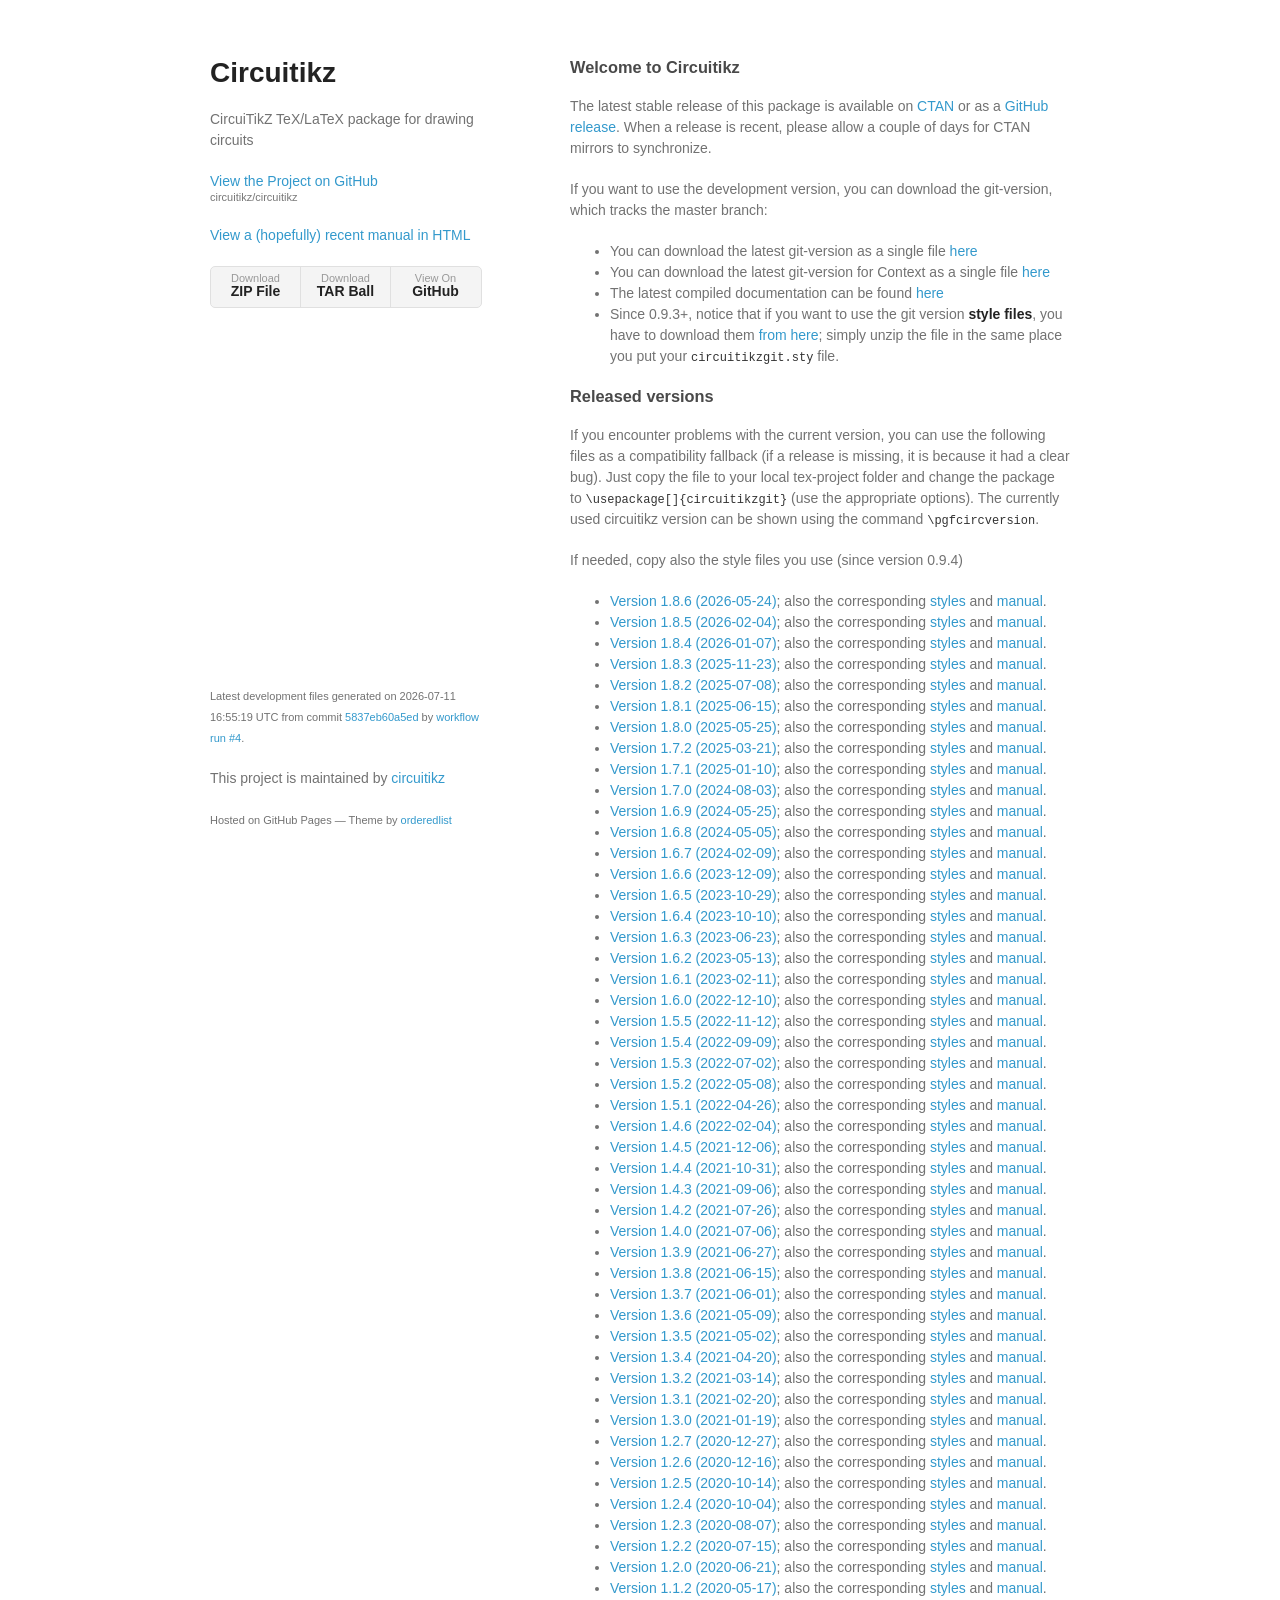
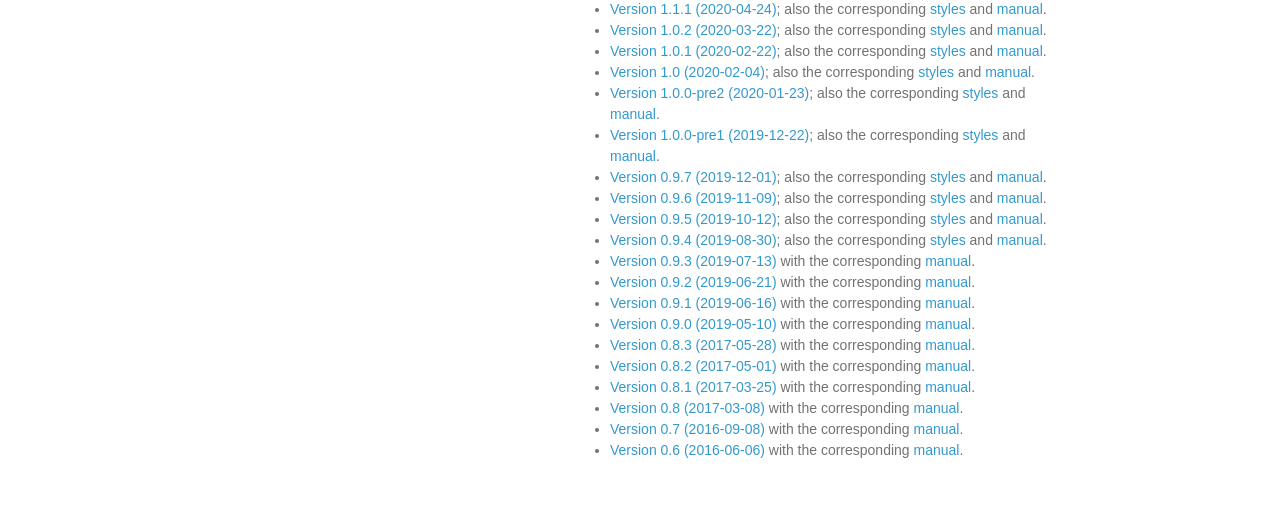
==== index.html @ 905ed759 "Deploy to GitHub Pages: 5837eb60a5ed947e1fc3604dd9315dc61026c036" ====
<!doctype html>
<html>
  <head>
    <meta charset="utf-8">
    <meta http-equiv="X-UA-Compatible" content="chrome=1">
    <title>Circuitikz by circuitikz</title>

    <link rel="stylesheet" href="stylesheets/styles.css">
    <link rel="stylesheet" href="stylesheets/github-light.css">
    <meta name="viewport" content="width=device-width">
    <!--[if lt IE 9]>
    <script src="//html5shiv.googlecode.com/svn/trunk/html5.js"></script>
    <![endif]-->
  </head>
  <body>
    <div class="wrapper">
      <header>
        <h1>Circuitikz</h1>
        <p>CircuiTikZ TeX/LaTeX package for drawing circuits </p>

        <p class="view"><a href="https://github.com/circuitikz/circuitikz">View the Project on GitHub <small>circuitikz/circuitikz</small></a></p>
        
        <p class="view"><a href="https://rmano.github.io/circuitikz/index.html">View a (hopefully) recent manual in HTML</a></p>

        <ul>
          <li><a href="https://github.com/circuitikz/circuitikz/zipball/master">Download <strong>ZIP File</strong></a></li>
          <li><a href="https://github.com/circuitikz/circuitikz/tarball/master">Download <strong>TAR Ball</strong></a></li>
          <li><a href="https://github.com/circuitikz/circuitikz">View On <strong>GitHub</strong></a></li>
        </ul>
      </header>
      <section>
        <h3>
<a id="welcome-to-circuitikz" class="anchor" href="#welcome-to-circuitikz" aria-hidden="true"><span aria-hidden="true" class="octicon octicon-link"></span></a>Welcome to Circuitikz</h3>
        <p>The latest stable release of this package is available on <a href="https://ctan.org/pkg/circuitikz?lang=en">CTAN</a>
        or as a <a href="https://github.com/circuitikz/circuitikz/releases">GitHub release</a>. When a release is recent, please
          allow a couple of days for CTAN mirrors to synchronize.</p>
        <p>If you want to use the development version, you can download the git-version, which tracks the master branch:</p>
<ul>
<li>You can download the latest git-version as a single file <a href="http://circuitikz.github.io/circuitikz/circuitikzgit.sty">here</a>
</li>
<li>You can download the latest git-version for Context as a single file <a href="http://circuitikz.github.io/circuitikz/t-circuitikzgit.tex">here</a>
</li>
<li>The latest compiled documentation can be found <a href="http://circuitikz.github.io/circuitikz/circuitikzmanualgit.pdf">here</a>
</li>
  <li> Since 0.9.3+, notice that if you want to use the git version <strong>style files</strong>, you have to download them
     <a href="http://circuitikz.github.io/circuitikz/ctikzstylesgit.zip">from here</a>; simply unzip the file in
    the same place you put  your <code>circuitikzgit.sty</code> file.
</li>
</ul>
        <h3>Released versions</h3>
        <p>If you encounter problems with the current version, you can use the following files as a compatibility fallback (if a release is missing, it is because it had a clear bug).
          Just copy the file to your local tex-project folder and change the package to <code>\usepackage[]{circuitikzgit}</code>
          (use the appropriate options).
          The currently used circuitikz version can be shown using the command <code>\pgfcircversion</code>.</p>
        <p>If needed, copy also the style files you use (since version 0.9.4)</p>
<ul>
<!-- CTIKZ_RELEASES_BEGIN -->
<li><a href="https://github.com/circuitikz/circuitikz/raw/92acef984a8607f31a7db0b6cf08e2146a78a086/circuitikzgit.sty">
  Version 1.8.6 (2026-05-24)</a>; also the corresponding
  <a href="https://github.com/circuitikz/circuitikz/blob/92acef984a8607f31a7db0b6cf08e2146a78a086/ctikzstylesgit.zip?raw=true">
  styles </a> and
  <a href="https://github.com/circuitikz/circuitikz/blob/92acef984a8607f31a7db0b6cf08e2146a78a086/circuitikzmanualgit.pdf?raw=true">
  manual</a>.
</li>  
<li><a href="https://github.com/circuitikz/circuitikz/raw/00812243599d8e62f49c8c57a3610d58dbb9685b/circuitikzgit.sty">
  Version 1.8.5 (2026-02-04)</a>; also the corresponding
  <a href="https://github.com/circuitikz/circuitikz/blob/00812243599d8e62f49c8c57a3610d58dbb9685b/ctikzstylesgit.zip?raw=true">
  styles </a> and
  <a href="https://github.com/circuitikz/circuitikz/blob/00812243599d8e62f49c8c57a3610d58dbb9685b/circuitikzmanualgit.pdf?raw=true">
  manual</a>.
</li>    
<li><a href="https://github.com/circuitikz/circuitikz/raw/e021adf7734342136f2defc927ebcfa4aad800af/circuitikzgit.sty">
  Version 1.8.4 (2026-01-07)</a>; also the corresponding
  <a href="https://github.com/circuitikz/circuitikz/blob/e021adf7734342136f2defc927ebcfa4aad800af/ctikzstylesgit.zip?raw=true">
  styles </a> and
  <a href="https://github.com/circuitikz/circuitikz/blob/e021adf7734342136f2defc927ebcfa4aad800af/circuitikzmanualgit.pdf?raw=true">
  manual</a>.
</li>  
<li><a href="https://github.com/circuitikz/circuitikz/raw/36500a3f6e452fbd1e283efa21a6e83024898c03/circuitikzgit.sty">
  Version 1.8.3 (2025-11-23)</a>; also the corresponding
  <a href="https://github.com/circuitikz/circuitikz/blob/36500a3f6e452fbd1e283efa21a6e83024898c03/ctikzstylesgit.zip?raw=true">
  styles </a> and
  <a href="https://github.com/circuitikz/circuitikz/blob/36500a3f6e452fbd1e283efa21a6e83024898c03/circuitikzmanualgit.pdf?raw=true">
  manual</a>.
</li>
<li><a href="https://github.com/circuitikz/circuitikz/raw/68b26e0a264b67437267b3c441884034f8ff6629/circuitikzgit.sty">
  Version 1.8.2 (2025-07-08)</a>; also the corresponding
  <a href="https://github.com/circuitikz/circuitikz/blob/68b26e0a264b67437267b3c441884034f8ff6629/ctikzstylesgit.zip?raw=true">
  styles </a> and
  <a href="https://github.com/circuitikz/circuitikz/blob/68b26e0a264b67437267b3c441884034f8ff6629/circuitikzmanualgit.pdf?raw=true">
  manual</a>.
</li>
<li><a href="https://github.com/circuitikz/circuitikz/raw/8f9c1e680b93f48bbee909b97e3d2f7338e3406b/circuitikzgit.sty">
  Version 1.8.1 (2025-06-15)</a>; also the corresponding
  <a href="https://github.com/circuitikz/circuitikz/blob/8f9c1e680b93f48bbee909b97e3d2f7338e3406b/ctikzstylesgit.zip?raw=true">
  styles </a> and
  <a href="https://github.com/circuitikz/circuitikz/blob/8f9c1e680b93f48bbee909b97e3d2f7338e3406b/circuitikzmanualgit.pdf?raw=true">
  manual</a>.
</li>
<li><a href="https://github.com/circuitikz/circuitikz/raw/5e15621c56cc07721b1ec4ffa81e2eaa728ebf07/circuitikzgit.sty">
  Version 1.8.0 (2025-05-25)</a>; also the corresponding
  <a href="https://github.com/circuitikz/circuitikz/blob/5e15621c56cc07721b1ec4ffa81e2eaa728ebf07/ctikzstylesgit.zip?raw=true">
  styles </a> and
  <a href="https://github.com/circuitikz/circuitikz/blob/5e15621c56cc07721b1ec4ffa81e2eaa728ebf07/circuitikzmanualgit.pdf?raw=true">
  manual</a>.
</li>
<li><a href="https://github.com/circuitikz/circuitikz/raw/95487db23622b6dc0bdb8d0ef27f8964473b88c7/circuitikzgit.sty">
  Version 1.7.2 (2025-03-21)</a>; also the corresponding
  <a href="https://github.com/circuitikz/circuitikz/blob/95487db23622b6dc0bdb8d0ef27f8964473b88c7/ctikzstylesgit.zip?raw=true">
  styles </a> and
  <a href="https://github.com/circuitikz/circuitikz/blob/95487db23622b6dc0bdb8d0ef27f8964473b88c7/circuitikzmanualgit.pdf?raw=true">
  manual</a>.
</li>
<li><a href="https://github.com/circuitikz/circuitikz/raw/09570da36b9c2e610fb6d2bb049a248d95c65b70/circuitikzgit.sty">
  Version 1.7.1 (2025-01-10)</a>; also the corresponding
  <a href="https://github.com/circuitikz/circuitikz/blob/09570da36b9c2e610fb6d2bb049a248d95c65b70/ctikzstylesgit.zip?raw=true">
  styles </a> and
  <a href="https://github.com/circuitikz/circuitikz/blob/09570da36b9c2e610fb6d2bb049a248d95c65b70/circuitikzmanualgit.pdf?raw=true">
  manual</a>.
</li>
<li><a href="https://github.com/circuitikz/circuitikz/raw/bf8f9fd2c56d7f7c6ba1298d0b07f0a74c2af7d7/circuitikzgit.sty">
  Version 1.7.0 (2024-08-03)</a>; also the corresponding
  <a href="https://github.com/circuitikz/circuitikz/blob/bf8f9fd2c56d7f7c6ba1298d0b07f0a74c2af7d7/ctikzstylesgit.zip?raw=true">
  styles </a> and
  <a href="https://github.com/circuitikz/circuitikz/blob/bf8f9fd2c56d7f7c6ba1298d0b07f0a74c2af7d7/circuitikzmanualgit.pdf?raw=true">
  manual</a>.
</li>
<li><a href="https://github.com/circuitikz/circuitikz/raw/2becf3597418f875b47392799d071fa1ed90da00/circuitikzgit.sty">
  Version 1.6.9 (2024-05-25)</a>; also the corresponding
  <a href="https://github.com/circuitikz/circuitikz/blob/2becf3597418f875b47392799d071fa1ed90da00/ctikzstylesgit.zip?raw=true">
  styles </a> and
  <a href="https://github.com/circuitikz/circuitikz/blob/2becf3597418f875b47392799d071fa1ed90da00/circuitikzmanualgit.pdf?raw=true">
  manual</a>.
</li>
<li><a href="https://github.com/circuitikz/circuitikz/raw/83bd260e577006931a50a61ba6e388c0ad941bdf/circuitikzgit.sty">
  Version 1.6.8 (2024-05-05)</a>; also the corresponding
  <a href="https://github.com/circuitikz/circuitikz/blob/83bd260e577006931a50a61ba6e388c0ad941bdf/ctikzstylesgit.zip?raw=true">
  styles </a> and
  <a href="https://github.com/circuitikz/circuitikz/blob/83bd260e577006931a50a61ba6e388c0ad941bdf/circuitikzmanualgit.pdf?raw=true">
  manual</a>.
</li>
<li><a href="https://github.com/circuitikz/circuitikz/raw/ebee38f423c7055098929a8b763a6cd8ff73a3ee/circuitikzgit.sty">
  Version 1.6.7 (2024-02-09)</a>; also the corresponding
  <a href="https://github.com/circuitikz/circuitikz/blob/ebee38f423c7055098929a8b763a6cd8ff73a3ee/ctikzstylesgit.zip?raw=true">
  styles </a> and
  <a href="https://github.com/circuitikz/circuitikz/blob/ebee38f423c7055098929a8b763a6cd8ff73a3ee/circuitikzmanualgit.pdf?raw=true">
  manual</a>.
</li>
<li><a href="https://github.com/circuitikz/circuitikz/raw/6b7b027b8bf6158f0b1270415fbefdb5374a6290/circuitikzgit.sty">
  Version 1.6.6 (2023-12-09)</a>; also the corresponding
  <a href="https://github.com/circuitikz/circuitikz/blob/6b7b027b8bf6158f0b1270415fbefdb5374a6290/ctikzstylesgit.zip?raw=true">
  styles </a> and
  <a href="https://github.com/circuitikz/circuitikz/blob/6b7b027b8bf6158f0b1270415fbefdb5374a6290/circuitikzmanualgit.pdf?raw=true">
  manual</a>.
</li>
<li><a href="https://github.com/circuitikz/circuitikz/raw/bc690b040ba3e1c0b630c900807df4e8d0709e89/circuitikzgit.sty">
  Version 1.6.5 (2023-10-29)</a>; also the corresponding
  <a href="https://github.com/circuitikz/circuitikz/blob/bc690b040ba3e1c0b630c900807df4e8d0709e89/ctikzstylesgit.zip?raw=true">
  styles </a> and
  <a href="https://github.com/circuitikz/circuitikz/blob/bc690b040ba3e1c0b630c900807df4e8d0709e89/circuitikzmanualgit.pdf?raw=true">
  manual</a>.
</li>
<li><a href="https://github.com/circuitikz/circuitikz/raw/9ffef8eed759f2ea4ec239c7f7783e8fc9f58cec/circuitikzgit.sty">
  Version 1.6.4 (2023-10-10)</a>; also the corresponding
  <a href="https://github.com/circuitikz/circuitikz/blob/9ffef8eed759f2ea4ec239c7f7783e8fc9f58cec/ctikzstylesgit.zip?raw=true">
  styles </a> and
  <a href="https://github.com/circuitikz/circuitikz/blob/9ffef8eed759f2ea4ec239c7f7783e8fc9f58cec/circuitikzmanualgit.pdf?raw=true">
  manual</a>.
</li>
<li><a href="https://github.com/circuitikz/circuitikz/raw/cd33d5601736a7e8dfe2805f6d0fd371183b8f1b/circuitikzgit.sty">
  Version 1.6.3 (2023-06-23)</a>; also the corresponding
  <a href="https://github.com/circuitikz/circuitikz/blob/cd33d5601736a7e8dfe2805f6d0fd371183b8f1b/ctikzstylesgit.zip?raw=true">
  styles </a> and
  <a href="https://github.com/circuitikz/circuitikz/blob/cd33d5601736a7e8dfe2805f6d0fd371183b8f1b/circuitikzmanualgit.pdf?raw=true">
  manual</a>.
</li>
<li><a href="https://github.com/circuitikz/circuitikz/raw/68b19411d59be5fe8a04848bdfeab4e8de0d6f33/circuitikzgit.sty">
  Version 1.6.2 (2023-05-13)</a>; also the corresponding
  <a href="https://github.com/circuitikz/circuitikz/blob/68b19411d59be5fe8a04848bdfeab4e8de0d6f33/ctikzstylesgit.zip?raw=true">
  styles </a> and
  <a href="https://github.com/circuitikz/circuitikz/blob/68b19411d59be5fe8a04848bdfeab4e8de0d6f33/circuitikzmanualgit.pdf?raw=true">
  manual</a>.
</li>
<li><a href="https://github.com/circuitikz/circuitikz/raw/92df9ffea0e5b6822f9e1d71e10b9c21d7c3b5e9/circuitikzgit.sty">
  Version 1.6.1 (2023-02-11)</a>; also the corresponding
  <a href="https://github.com/circuitikz/circuitikz/blob/92df9ffea0e5b6822f9e1d71e10b9c21d7c3b5e9/ctikzstylesgit.zip?raw=true">
  styles </a> and
  <a href="https://github.com/circuitikz/circuitikz/blob/92df9ffea0e5b6822f9e1d71e10b9c21d7c3b5e9/circuitikzmanualgit.pdf?raw=true">
  manual</a>.
</li>
<li><a href="https://github.com/circuitikz/circuitikz/raw/c5b41e0926c1151a3a2c4af57675167080f5df6c/circuitikzgit.sty">
  Version 1.6.0 (2022-12-10)</a>; also the corresponding
  <a href="https://github.com/circuitikz/circuitikz/blob/c5b41e0926c1151a3a2c4af57675167080f5df6c/ctikzstylesgit.zip?raw=true">
  styles </a> and
  <a href="https://github.com/circuitikz/circuitikz/blob/c5b41e0926c1151a3a2c4af57675167080f5df6c/circuitikzmanualgit.pdf?raw=true">
  manual</a>.
</li>
<li><a href="https://github.com/circuitikz/circuitikz/raw/ffb324bf1e0d77007c2c54f2a1476f2068a0848e/circuitikzgit.sty">
  Version 1.5.5 (2022-11-12)</a>; also the corresponding
  <a href="https://github.com/circuitikz/circuitikz/blob/ffb324bf1e0d77007c2c54f2a1476f2068a0848e/ctikzstylesgit.zip?raw=true">
  styles </a> and
  <a href="https://github.com/circuitikz/circuitikz/blob/ffb324bf1e0d77007c2c54f2a1476f2068a0848e/circuitikzmanualgit.pdf?raw=true">
  manual</a>.
</li>
<li><a href="https://github.com/circuitikz/circuitikz/raw/9e22e658a0bf05a94736c283b4a9209a9d3ca484/circuitikzgit.sty">
  Version 1.5.4 (2022-09-09)</a>; also the corresponding
  <a href="https://github.com/circuitikz/circuitikz/blob/9e22e658a0bf05a94736c283b4a9209a9d3ca484/ctikzstylesgit.zip?raw=true">
  styles </a> and
  <a href="https://github.com/circuitikz/circuitikz/blob/9e22e658a0bf05a94736c283b4a9209a9d3ca484/circuitikzmanualgit.pdf?raw=true">
  manual</a>.
</li>
<li><a href="https://github.com/circuitikz/circuitikz/raw/f2cb0cbc13016c5e01a9dd4c0fc9aad2517c3859/circuitikzgit.sty">
  Version 1.5.3 (2022-07-02)</a>; also the corresponding
  <a href="https://github.com/circuitikz/circuitikz/blob/f2cb0cbc13016c5e01a9dd4c0fc9aad2517c3859/ctikzstylesgit.zip?raw=true">
  styles </a> and
  <a href="https://github.com/circuitikz/circuitikz/blob/f2cb0cbc13016c5e01a9dd4c0fc9aad2517c3859/circuitikzmanualgit.pdf?raw=true">
  manual</a>.
</li>
<li><a href="https://github.com/circuitikz/circuitikz/raw/141df81adf04a48be8a5e940b56d36a346631f72/circuitikzgit.sty">
  Version 1.5.2 (2022-05-08)</a>; also the corresponding
  <a href="https://github.com/circuitikz/circuitikz/blob/141df81adf04a48be8a5e940b56d36a346631f72/ctikzstylesgit.zip?raw=true">
  styles </a> and
  <a href="https://github.com/circuitikz/circuitikz/blob/141df81adf04a48be8a5e940b56d36a346631f72/circuitikzmanualgit.pdf?raw=true">
  manual</a>.
</li>
<li><a href="https://github.com/circuitikz/circuitikz/raw/385a1cb1bb562e7916e528314c9e742f43d8a429/circuitikzgit.sty">
  Version 1.5.1 (2022-04-26)</a>; also the corresponding
  <a href="https://github.com/circuitikz/circuitikz/blob/385a1cb1bb562e7916e528314c9e742f43d8a429/ctikzstylesgit.zip?raw=true">
  styles </a> and
  <a href="https://github.com/circuitikz/circuitikz/blob/385a1cb1bb562e7916e528314c9e742f43d8a429/circuitikzmanualgit.pdf?raw=true">
  manual</a>.
</li>
<li><a href="https://github.com/circuitikz/circuitikz/raw/94689245cd7d061a324bc16a7c8c3c26ce738b7e/circuitikzgit.sty">
  Version 1.4.6 (2022-02-04)</a>; also the corresponding
  <a href="https://github.com/circuitikz/circuitikz/blob/94689245cd7d061a324bc16a7c8c3c26ce738b7e/ctikzstylesgit.zip?raw=true">
  styles </a> and
  <a href="https://github.com/circuitikz/circuitikz/blob/94689245cd7d061a324bc16a7c8c3c26ce738b7e/circuitikzmanualgit.pdf?raw=true">
  manual</a>.
</li>
<li><a href="https://github.com/circuitikz/circuitikz/raw/99fe64828f6e92a058381ec8a5340ccb5f0125f7/circuitikzgit.sty">
  Version 1.4.5 (2021-12-06)</a>; also the corresponding
  <a href="https://github.com/circuitikz/circuitikz/blob/99fe64828f6e92a058381ec8a5340ccb5f0125f7/ctikzstylesgit.zip?raw=true">
  styles </a> and
  <a href="https://github.com/circuitikz/circuitikz/blob/99fe64828f6e92a058381ec8a5340ccb5f0125f7/circuitikzmanualgit.pdf?raw=true">
  manual</a>.
</li>
<li><a href="https://github.com/circuitikz/circuitikz/raw/cd1b3db737f6dc5d95f7ae3aea92198d4571ef87/circuitikzgit.sty">
  Version 1.4.4 (2021-10-31)</a>; also the corresponding
  <a href="https://github.com/circuitikz/circuitikz/blob/cd1b3db737f6dc5d95f7ae3aea92198d4571ef87/ctikzstylesgit.zip?raw=true">
  styles </a> and
  <a href="https://github.com/circuitikz/circuitikz/blob/cd1b3db737f6dc5d95f7ae3aea92198d4571ef87/circuitikzmanualgit.pdf?raw=true">
  manual</a>.
</li>
<li><a href="https://github.com/circuitikz/circuitikz/raw/e01cc410a1db6e4cf5c64f8afcdb16b0ed47a73a/circuitikzgit.sty">
  Version 1.4.3 (2021-09-06)</a>; also the corresponding
  <a href="https://github.com/circuitikz/circuitikz/blob/e01cc410a1db6e4cf5c64f8afcdb16b0ed47a73a/ctikzstylesgit.zip?raw=true">
  styles </a> and
  <a href="https://github.com/circuitikz/circuitikz/blob/e01cc410a1db6e4cf5c64f8afcdb16b0ed47a73a/circuitikzmanualgit.pdf?raw=true">
  manual</a>.
</li>
<li><a href="https://github.com/circuitikz/circuitikz/raw/6a8c22cdd37e4dc6287ee20b18954aca57c59429/circuitikzgit.sty">
  Version 1.4.2 (2021-07-26)</a>; also the corresponding
  <a href="https://github.com/circuitikz/circuitikz/blob/6a8c22cdd37e4dc6287ee20b18954aca57c59429/ctikzstylesgit.zip?raw=true">
  styles </a> and
  <a href="https://github.com/circuitikz/circuitikz/blob/6a8c22cdd37e4dc6287ee20b18954aca57c59429/circuitikzmanualgit.pdf?raw=true">
  manual</a>.
</li>
<li><a href="https://github.com/circuitikz/circuitikz/raw/c41840d8728eb2ce74b260c608a917d520dab0e0/circuitikzgit.sty">
  Version 1.4.0 (2021-07-06)</a>; also the corresponding
  <a href="https://github.com/circuitikz/circuitikz/blob/c41840d8728eb2ce74b260c608a917d520dab0e0/ctikzstylesgit.zip?raw=true">
  styles </a> and
  <a href="https://github.com/circuitikz/circuitikz/blob/c41840d8728eb2ce74b260c608a917d520dab0e0/circuitikzmanualgit.pdf?raw=true">
  manual</a>.
</li>
<li><a href="https://github.com/circuitikz/circuitikz/raw/70d5791024ef9fa782b2a102b485baad8fe4c050/circuitikzgit.sty">
  Version 1.3.9 (2021-06-27)</a>; also the corresponding
  <a href="https://github.com/circuitikz/circuitikz/blob/70d5791024ef9fa782b2a102b485baad8fe4c050/ctikzstylesgit.zip?raw=true">
  styles </a> and
  <a href="https://github.com/circuitikz/circuitikz/blob/70d5791024ef9fa782b2a102b485baad8fe4c050/circuitikzmanualgit.pdf?raw=true">
  manual</a>.
</li>
<li><a href="https://github.com/circuitikz/circuitikz/raw/b888f773523e90115fd56204130cfdf8951d9be7/circuitikzgit.sty">
  Version 1.3.8 (2021-06-15)</a>; also the corresponding
  <a href="https://github.com/circuitikz/circuitikz/blob/b888f773523e90115fd56204130cfdf8951d9be7/ctikzstylesgit.zip?raw=true">
  styles </a> and
  <a href="https://github.com/circuitikz/circuitikz/blob/b888f773523e90115fd56204130cfdf8951d9be7/circuitikzmanualgit.pdf?raw=true">
  manual</a>.
</li>
<li><a href="https://github.com/circuitikz/circuitikz/raw/866aa25b5bcb12c2a06948457c4fd2e9cf1b9537/circuitikzgit.sty">
  Version 1.3.7 (2021-06-01)</a>; also the corresponding
  <a href="https://github.com/circuitikz/circuitikz/blob/866aa25b5bcb12c2a06948457c4fd2e9cf1b9537/ctikzstylesgit.zip?raw=true">
  styles </a> and
  <a href="https://github.com/circuitikz/circuitikz/blob/866aa25b5bcb12c2a06948457c4fd2e9cf1b9537/circuitikzmanualgit.pdf?raw=true">
  manual</a>.
</li>
<li><a href="https://github.com/circuitikz/circuitikz/raw/2f433bc4168c8bc4844928aaa6376b9910b72f22/circuitikzgit.sty">
  Version 1.3.6 (2021-05-09)</a>; also the corresponding
  <a href="https://github.com/circuitikz/circuitikz/blob/2f433bc4168c8bc4844928aaa6376b9910b72f22/ctikzstylesgit.zip?raw=true">
  styles </a> and
  <a href="https://github.com/circuitikz/circuitikz/blob/2f433bc4168c8bc4844928aaa6376b9910b72f22/circuitikzmanualgit.pdf?raw=true">
  manual</a>.
</li>
<li><a href="https://github.com/circuitikz/circuitikz/raw/e4defa85c256c792d3f77c26f11143aeefc93d57/circuitikzgit.sty">
  Version 1.3.5 (2021-05-02)</a>; also the corresponding
  <a href="https://github.com/circuitikz/circuitikz/blob/e4defa85c256c792d3f77c26f11143aeefc93d57/ctikzstylesgit.zip?raw=true">
  styles </a> and
  <a href="https://github.com/circuitikz/circuitikz/blob/e4defa85c256c792d3f77c26f11143aeefc93d57/circuitikzmanualgit.pdf?raw=true">
  manual</a>.
</li>
<li><a href="https://github.com/circuitikz/circuitikz/raw/26aead661131adca6c65fa80ac37b1bd6b60e893/circuitikzgit.sty">
  Version 1.3.4 (2021-04-20)</a>; also the corresponding
  <a href="https://github.com/circuitikz/circuitikz/blob/26aead661131adca6c65fa80ac37b1bd6b60e893/ctikzstylesgit.zip?raw=true">
  styles </a> and
  <a href="https://github.com/circuitikz/circuitikz/blob/26aead661131adca6c65fa80ac37b1bd6b60e893/circuitikzmanualgit.pdf?raw=true">
  manual</a>.
</li>
<li><a href="https://github.com/circuitikz/circuitikz/raw/2410ef998a5386e469eeda5a2c954d7b7a789064/circuitikzgit.sty">
  Version 1.3.2 (2021-03-14)</a>; also the corresponding
  <a href="https://github.com/circuitikz/circuitikz/blob/2410ef998a5386e469eeda5a2c954d7b7a789064/ctikzstylesgit.zip?raw=true">
  styles </a> and
  <a href="https://github.com/circuitikz/circuitikz/blob/2410ef998a5386e469eeda5a2c954d7b7a789064/circuitikzmanualgit.pdf?raw=true">
  manual</a>.
</li>
<li><a href="https://github.com/circuitikz/circuitikz/raw/7c0098ac8e0359cad459548a01acb999d8757f57/circuitikzgit.sty">
  Version 1.3.1 (2021-02-20)</a>; also the corresponding
  <a href="https://github.com/circuitikz/circuitikz/blob/7c0098ac8e0359cad459548a01acb999d8757f57/ctikzstylesgit.zip?raw=true">
  styles </a> and
  <a href="https://github.com/circuitikz/circuitikz/blob/7c0098ac8e0359cad459548a01acb999d8757f57/circuitikzmanualgit.pdf?raw=true">
  manual</a>.
</li>
<li><a href="https://github.com/circuitikz/circuitikz/raw/f3d2e7f77a5ff5f36eee679f146c8c064be7daca/circuitikzgit.sty">
  Version 1.3.0 (2021-01-19)</a>; also the corresponding
  <a href="https://github.com/circuitikz/circuitikz/blob/f3d2e7f77a5ff5f36eee679f146c8c064be7daca/ctikzstylesgit.zip?raw=true">
  styles </a> and
  <a href="https://github.com/circuitikz/circuitikz/blob/f3d2e7f77a5ff5f36eee679f146c8c064be7daca/circuitikzmanualgit.pdf?raw=true">
  manual</a>.
</li>
<li><a href="https://github.com/circuitikz/circuitikz/raw/20b6d23bd4de0865ae4af25e4b5ce9437627b9bd/circuitikzgit.sty">
  Version 1.2.7 (2020-12-27)</a>; also the corresponding
  <a href="https://github.com/circuitikz/circuitikz/blob/20b6d23bd4de0865ae4af25e4b5ce9437627b9bd/ctikzstylesgit.zip?raw=true">
  styles </a> and
  <a href="https://github.com/circuitikz/circuitikz/blob/20b6d23bd4de0865ae4af25e4b5ce9437627b9bd/circuitikzmanualgit.pdf?raw=true">
  manual</a>.
</li>
<li><a href="https://github.com/circuitikz/circuitikz/raw/4f7446a1f55be9cfd2d83e25aa038f853461bc30/circuitikzgit.sty">
  Version 1.2.6 (2020-12-16)</a>; also the corresponding
  <a href="https://github.com/circuitikz/circuitikz/blob/4f7446a1f55be9cfd2d83e25aa038f853461bc30/ctikzstylesgit.zip?raw=true">
  styles </a> and
  <a href="https://github.com/circuitikz/circuitikz/blob/4f7446a1f55be9cfd2d83e25aa038f853461bc30/circuitikzmanualgit.pdf?raw=true">
  manual</a>.
</li>
<li><a href="https://github.com/circuitikz/circuitikz/raw/5f6beabe3606087fe4734180cb6694462940ba72/circuitikzgit.sty">
  Version 1.2.5 (2020-10-14)</a>; also the corresponding
  <a href="https://github.com/circuitikz/circuitikz/blob/5f6beabe3606087fe4734180cb6694462940ba72/ctikzstylesgit.zip?raw=true">
  styles </a> and
  <a href="https://github.com/circuitikz/circuitikz/blob/5f6beabe3606087fe4734180cb6694462940ba72/circuitikzmanualgit.pdf?raw=true">
  manual</a>.
</li>
<li><a href="https://github.com/circuitikz/circuitikz/raw/9398e3e9fd02cde700108a1e068e8ef30f625080/circuitikzgit.sty">
  Version 1.2.4 (2020-10-04)</a>; also the corresponding
  <a href="https://github.com/circuitikz/circuitikz/blob/9398e3e9fd02cde700108a1e068e8ef30f625080/ctikzstylesgit.zip?raw=true">
  styles </a> and
  <a href="https://github.com/circuitikz/circuitikz/blob/9398e3e9fd02cde700108a1e068e8ef30f625080/circuitikzmanualgit.pdf?raw=true">
  manual</a>.
</li>
<li><a href="https://github.com/circuitikz/circuitikz/raw/eb0c20aa008aee1bb4cbec660fa60f974667a1c6/circuitikzgit.sty">
  Version 1.2.3 (2020-08-07)</a>; also the corresponding
  <a href="https://github.com/circuitikz/circuitikz/blob/eb0c20aa008aee1bb4cbec660fa60f974667a1c6/ctikzstylesgit.zip?raw=true">
  styles </a> and
  <a href="https://github.com/circuitikz/circuitikz/blob/eb0c20aa008aee1bb4cbec660fa60f974667a1c6/circuitikzmanualgit.pdf?raw=true">
  manual</a>.
</li>
<li><a href="https://github.com/circuitikz/circuitikz/raw/b52eabfc6c25de7fad9d8c5508a2ad0d77526595/circuitikzgit.sty">
  Version 1.2.2 (2020-07-15)</a>; also the corresponding
  <a href="https://github.com/circuitikz/circuitikz/blob/b52eabfc6c25de7fad9d8c5508a2ad0d77526595/ctikzstylesgit.zip?raw=true">
  styles </a> and
  <a href="https://github.com/circuitikz/circuitikz/blob/b52eabfc6c25de7fad9d8c5508a2ad0d77526595/circuitikzmanualgit.pdf?raw=true">
  manual</a>.
</li>
<li><a href="https://github.com/circuitikz/circuitikz/raw/19b559f04ceb616b56a1483053a3da92988855d5/circuitikzgit.sty">
  Version 1.2.0 (2020-06-21)</a>; also the corresponding
  <a href="https://github.com/circuitikz/circuitikz/blob/19b559f04ceb616b56a1483053a3da92988855d5/ctikzstylesgit.zip?raw=true">
  styles </a> and
  <a href="https://github.com/circuitikz/circuitikz/blob/19b559f04ceb616b56a1483053a3da92988855d5/circuitikzmanualgit.pdf?raw=true">
  manual</a>.
</li>
<li><a href="https://github.com/circuitikz/circuitikz/raw/dd9ce4cfb6745eee97f151895b49aff64e65d05d/circuitikzgit.sty">
  Version 1.1.2 (2020-05-17)</a>; also the corresponding
  <a href="https://github.com/circuitikz/circuitikz/blob/dd9ce4cfb6745eee97f151895b49aff64e65d05d/ctikzstylesgit.zip?raw=true">
  styles </a> and
  <a href="https://github.com/circuitikz/circuitikz/blob/dd9ce4cfb6745eee97f151895b49aff64e65d05d/circuitikzmanualgit.pdf?raw=true">
  manual</a>.
</li>
<li><a href="https://github.com/circuitikz/circuitikz/raw/6ab75294e4697fa7cef08cb8c3286c39a19291f6/circuitikzgit.sty">
  Version 1.1.1 (2020-04-24)</a>; also the corresponding
  <a href="https://github.com/circuitikz/circuitikz/blob/6ab75294e4697fa7cef08cb8c3286c39a19291f6/ctikzstylesgit.zip?raw=true">
  styles </a> and
  <a href="https://github.com/circuitikz/circuitikz/blob/6ab75294e4697fa7cef08cb8c3286c39a19291f6/circuitikzmanualgit.pdf?raw=true">
  manual</a>.
</li>
<li><a href="https://github.com/circuitikz/circuitikz/raw/aa60bcd0b769137d0c25ff78e519e4077a4a23ea/circuitikzgit.sty">
  Version 1.0.2 (2020-03-22)</a>; also the corresponding
  <a href="https://github.com/circuitikz/circuitikz/blob/aa60bcd0b769137d0c25ff78e519e4077a4a23ea/ctikzstylesgit.zip?raw=true">
  styles </a> and
  <a href="https://github.com/circuitikz/circuitikz/blob/aa60bcd0b769137d0c25ff78e519e4077a4a23ea/circuitikzmanualgit.pdf?raw=true">
  manual</a>.
</li>
<li><a href="https://github.com/circuitikz/circuitikz/raw/4597696a05a0c5f1d36ab87de9d553f2427f559c/circuitikzgit.sty">
  Version 1.0.1 (2020-02-22)</a>; also the corresponding
  <a href="https://github.com/circuitikz/circuitikz/blob/4597696a05a0c5f1d36ab87de9d553f2427f559c/ctikzstylesgit.zip?raw=true">
  styles </a> and
  <a href="https://github.com/circuitikz/circuitikz/blob/4597696a05a0c5f1d36ab87de9d553f2427f559c/circuitikzmanualgit.pdf?raw=true">
  manual</a>.
</li>
<li><a href="https://github.com/circuitikz/circuitikz/raw/e0f2425e24b0999f37c0d574ce48b4c6f1b8cc2f/circuitikzgit.sty">
  Version 1.0 (2020-02-04)</a>; also the corresponding
  <a href="https://github.com/circuitikz/circuitikz/blob/e0f2425e24b0999f37c0d574ce48b4c6f1b8cc2f/ctikzstylesgit.zip?raw=true">
  styles </a> and
  <a href="https://github.com/circuitikz/circuitikz/blob/e0f2425e24b0999f37c0d574ce48b4c6f1b8cc2f/circuitikzmanualgit.pdf?raw=true">
  manual</a>.
</li>
<li><a href="https://github.com/circuitikz/circuitikz/raw/96296278d500e51911457f4f96b7d05ee428ec6d/circuitikzgit.sty">
  Version 1.0.0-pre2 (2020-01-23)</a>; also the corresponding
  <a href="https://github.com/circuitikz/circuitikz/blob/96296278d500e51911457f4f96b7d05ee428ec6d/ctikzstylesgit.zip?raw=true">
  styles </a> and
  <a href="https://github.com/circuitikz/circuitikz/blob/96296278d500e51911457f4f96b7d05ee428ec6d/circuitikzmanualgit.pdf?raw=true">
  manual</a>.
</li>
<li><a href="https://github.com/circuitikz/circuitikz/raw/2dfa01747fc0b4eb39ad1cfd94eebe02598bbbf1/circuitikzgit.sty">
  Version 1.0.0-pre1 (2019-12-22)</a>; also the corresponding
  <a href="https://github.com/circuitikz/circuitikz/blob/2dfa01747fc0b4eb39ad1cfd94eebe02598bbbf1/ctikzstylesgit.zip?raw=true">
  styles </a> and
  <a href="https://github.com/circuitikz/circuitikz/blob/2dfa01747fc0b4eb39ad1cfd94eebe02598bbbf1/circuitikzmanualgit.pdf?raw=true">
  manual</a>.
</li>
<li><a href="https://raw.githubusercontent.com/circuitikz/circuitikz/70a0844eab7000e0629a020667b7f3fab9938192/circuitikzgit.sty">
  Version 0.9.7 (2019-12-01)</a>; also the corresponding
  <a href="https://github.com/circuitikz/circuitikz/blob/70a0844eab7000e0629a020667b7f3fab9938192/ctikzstylesgit.zip?raw=true">
  styles </a> and
  <a href="https://github.com/circuitikz/circuitikz/blob/70a0844eab7000e0629a020667b7f3fab9938192/circuitikzmanualgit.pdf?raw=true">
  manual</a>.
</li>
<li><a href="https://github.com/circuitikz/circuitikz/raw/f2aebd6735d2e442d1fba10497379af8df133864/circuitikzgit.sty">
  Version 0.9.6 (2019-11-09)</a>; also the corresponding
  <a href="https://github.com/circuitikz/circuitikz/blob/f2aebd6735d2e442d1fba10497379af8df133864/ctikzstylesgit.zip?raw=true">
  styles </a> and
  <a href="https://github.com/circuitikz/circuitikz/blob/f2aebd6735d2e442d1fba10497379af8df133864/circuitikzmanualgit.pdf?raw=true">
  manual</a>.
 </li>
<li><a href="https://github.com/circuitikz/circuitikz/raw/32b741013458a5abd6a31eadb8a78372997c726a/circuitikzgit.sty">
  Version 0.9.5 (2019-10-12)</a>; also the corresponding
  <a href="https://github.com/circuitikz/circuitikz/blob/32b741013458a5abd6a31eadb8a78372997c726a/ctikzstylesgit.zip?raw=true">
  styles </a> and
  <a href="https://github.com/circuitikz/circuitikz/blob/32b741013458a5abd6a31eadb8a78372997c726a/circuitikzmanualgit.pdf?raw=true">
  manual</a>.
 </li>
<li><a href="https://github.com/circuitikz/circuitikz/raw/a37152611c51083992d37977261e4461015fb2a2/circuitikzgit.sty">
  Version 0.9.4 (2019-08-30)</a>; also the corresponding
  <a href="https://github.com/circuitikz/circuitikz/blob/a37152611c51083992d37977261e4461015fb2a2/ctikzstylesgit.zip?raw=true">
  styles </a> and
  <a href="https://github.com/circuitikz/circuitikz/blob/a37152611c51083992d37977261e4461015fb2a2/circuitikzmanualgit.pdf?raw=true">
  manual</a>.
  </li>
<li><a href="https://github.com/circuitikz/circuitikz/raw/51f203ecd61ed0c506d33c1d99d7235e1d52c011/circuitikzgit.sty">
  Version 0.9.3 (2019-07-13)</a>
  with the corresponding
  <a href="https://github.com/circuitikz/circuitikz/blob//circuitikzmanualgit.pdf?raw=true">
  manual</a>.
</li>
<li><a href="https://github.com/circuitikz/circuitikz/raw/a9324466f44fc806b5ff14f1ff2956e92f65c13b/circuitikzgit.sty">
  Version 0.9.2 (2019-06-21)</a>
  with the corresponding
  <a href="https://github.com/circuitikz/circuitikz/blob/a9324466f44fc806b5ff14f1ff2956e92f65c13b/circuitikzmanualgit.pdf?raw=true">
  manual</a>.
</li>
<li><a href="https://github.com/circuitikz/circuitikz/raw/acdd19517014f0e64a2aa684f46f21e8cdcdf076/circuitikzgit.sty">
  Version 0.9.1 (2019-06-16)</a>
  with the corresponding
  <a href="https://github.com/circuitikz/circuitikz/blob/acdd19517014f0e64a2aa684f46f21e8cdcdf076/circuitikzmanualgit.pdf?raw=true">
  manual</a>.
</li>
<li><a href="https://github.com/circuitikz/circuitikz/raw/3a43b049963cd0ced9d295dc5f9793cefe934869/circuitikzgit.sty">
  Version 0.9.0 (2019-05-10)</a>
  with the corresponding
  <a href="https://github.com/circuitikz/circuitikz/blob/3a43b049963cd0ced9d295dc5f9793cefe934869/circuitikzmanualgit.pdf?raw=true">
  manual</a>.
</li>
<li><a href="https://github.com/circuitikz/circuitikz/raw/f5bc1de1b4f6a7e09c8689ecd41bbabe79ca03b6/circuitikzgit.sty">
  Version 0.8.3 (2017-05-28)</a>
  with the corresponding
  <a href="https://github.com/circuitikz/circuitikz/blob/f5bc1de1b4f6a7e09c8689ecd41bbabe79ca03b6/circuitikzmanualgit.pdf?raw=true">
  manual</a>.
</li>
<li><a href="https://github.com/circuitikz/circuitikz/raw/a55f0a686be8385a29ef135a3a62c42290dfaba8/circuitikzgit.sty">
  Version 0.8.2 (2017-05-01)</a>
  with the corresponding
  <a href="https://github.com/circuitikz/circuitikz/blob/a55f0a686be8385a29ef135a3a62c42290dfaba8/circuitikzmanualgit.pdf?raw=true">
  manual</a>.
</li>
<li><a href="https://github.com/circuitikz/circuitikz/raw/50fc886efb84f9c75e1db8e7a293ca8686f591fb/circuitikzgit.sty">
  Version 0.8.1 (2017-03-25)</a>
  with the corresponding
  <a href="https://github.com/circuitikz/circuitikz/blob/50fc886efb84f9c75e1db8e7a293ca8686f591fb/circuitikzmanualgit.pdf?raw=true">
  manual</a>.
</li>
<li><a href="https://github.com/circuitikz/circuitikz/raw/afeedfdec724da38d10800e48153a65c1f5f268e/circuitikzgit.sty">
  Version 0.8 (2017-03-08)</a>
  with the corresponding
  <a href="https://github.com/circuitikz/circuitikz/blob/afeedfdec724da38d10800e48153a65c1f5f268e/circuitikzmanualgit.pdf?raw=true">
  manual</a>.
</li>
<li><a href="https://github.com/circuitikz/circuitikz/raw/bfe6dba3c1e2b1a39337bdb223333721e5559ce3/circuitikzgit.sty">
  Version 0.7 (2016-09-08)</a>
  with the corresponding
  <a href="https://github.com/circuitikz/circuitikz/blob/bfe6dba3c1e2b1a39337bdb223333721e5559ce3/circuitikzmanualgit.pdf?raw=true">
  manual</a>.
</li>
<li><a href="https://github.com/circuitikz/circuitikz/raw/c5e39afb5c878937f14ea4f3c5fe10c08defdcfc/circuitikzgit.sty">
  Version 0.6 (2016-06-06)</a>
  with the corresponding
  <a href="https://github.com/circuitikz/circuitikz/blob/c5e39afb5c878937f14ea4f3c5fe10c08defdcfc/circuitikzmanualgit.pdf?raw=true">
  manual</a>.
</li>
<!-- CTIKZ_RELEASES_END -->
</ul>


      </section>
      <footer>
<!-- CTIKZ_GENERATED_INFO_BEGIN -->
<p><small>
Latest development files generated on 2026-07-11 16:55:19 UTC from commit <a href="https://github.com/circuitikz/circuitikz/commit/5837eb60a5ed947e1fc3604dd9315dc61026c036">5837eb60a5ed</a>
by <a href="https://github.com/circuitikz/circuitikz/actions/runs/29160501678">workflow run #4</a>.
</small></p>
<!-- CTIKZ_GENERATED_INFO_END -->
        <p>This project is maintained by <a href="https://github.com/circuitikz">circuitikz</a></p>
        <p><small>Hosted on GitHub Pages &mdash; Theme by <a href="https://github.com/orderedlist">orderedlist</a></small></p>
      </footer>
    </div>
    <script src="javascripts/scale.fix.js"></script>

  </body>
</html>
---- stylesheets/styles.css ----
@font-face {
  font-family: 'Noto Sans';
  font-weight: 400;
  font-style: normal;
  src: url('../fonts/Noto-Sans-regular/Noto-Sans-regular.eot');
  src: url('../fonts/Noto-Sans-regular/Noto-Sans-regular.eot?#iefix') format('embedded-opentype'),
       local('Noto Sans'),
       local('Noto-Sans-regular'),
       url('../fonts/Noto-Sans-regular/Noto-Sans-regular.woff2') format('woff2'),
       url('../fonts/Noto-Sans-regular/Noto-Sans-regular.woff') format('woff'),
       url('../fonts/Noto-Sans-regular/Noto-Sans-regular.ttf') format('truetype'),
       url('../fonts/Noto-Sans-regular/Noto-Sans-regular.svg#NotoSans') format('svg');
}

@font-face {
  font-family: 'Noto Sans';
  font-weight: 700;
  font-style: normal;
  src: url('../fonts/Noto-Sans-700/Noto-Sans-700.eot');
  src: url('../fonts/Noto-Sans-700/Noto-Sans-700.eot?#iefix') format('embedded-opentype'),
       local('Noto Sans Bold'),
       local('Noto-Sans-700'),
       url('../fonts/Noto-Sans-700/Noto-Sans-700.woff2') format('woff2'),
       url('../fonts/Noto-Sans-700/Noto-Sans-700.woff') format('woff'),
       url('../fonts/Noto-Sans-700/Noto-Sans-700.ttf') format('truetype'),
       url('../fonts/Noto-Sans-700/Noto-Sans-700.svg#NotoSans') format('svg');
}

@font-face {
  font-family: 'Noto Sans';
  font-weight: 400;
  font-style: italic;
  src: url('../fonts/Noto-Sans-italic/Noto-Sans-italic.eot');
  src: url('../fonts/Noto-Sans-italic/Noto-Sans-italic.eot?#iefix') format('embedded-opentype'),
       local('Noto Sans Italic'),
       local('Noto-Sans-italic'),
       url('../fonts/Noto-Sans-italic/Noto-Sans-italic.woff2') format('woff2'),
       url('../fonts/Noto-Sans-italic/Noto-Sans-italic.woff') format('woff'),
       url('../fonts/Noto-Sans-italic/Noto-Sans-italic.ttf') format('truetype'),
       url('../fonts/Noto-Sans-italic/Noto-Sans-italic.svg#NotoSans') format('svg');
}

@font-face {
  font-family: 'Noto Sans';
  font-weight: 700;
  font-style: italic;
  src: url('../fonts/Noto-Sans-700italic/Noto-Sans-700italic.eot');
  src: url('../fonts/Noto-Sans-700italic/Noto-Sans-700italic.eot?#iefix') format('embedded-opentype'),
       local('Noto Sans Bold Italic'),
       local('Noto-Sans-700italic'),
       url('../fonts/Noto-Sans-700italic/Noto-Sans-700italic.woff2') format('woff2'),
       url('../fonts/Noto-Sans-700italic/Noto-Sans-700italic.woff') format('woff'),
       url('../fonts/Noto-Sans-700italic/Noto-Sans-700italic.ttf') format('truetype'),
       url('../fonts/Noto-Sans-700italic/Noto-Sans-700italic.svg#NotoSans') format('svg');
}

body {
  background-color: #fff;
  padding:50px;
  font: 14px/1.5 "Noto Sans", "Helvetica Neue", Helvetica, Arial, sans-serif;
  color:#727272;
  font-weight:400;
}

h1, h2, h3, h4, h5, h6 {
  color:#222;
  margin:0 0 20px;
}

p, ul, ol, table, pre, dl {
  margin:0 0 20px;
}

h1, h2, h3 {
  line-height:1.1;
}

h1 {
  font-size:28px;
}

h2 {
  color:#393939;
}

h3, h4, h5, h6 {
  color:#494949;
}

a {
  color:#39c;
  text-decoration:none;
}

a:hover {
  color:#069;
}

a small {
  font-size:11px;
  color:#777;
  margin-top:-0.3em;
  display:block;
}

a:hover small {
  color:#777;
}

.wrapper {
  width:860px;
  margin:0 auto;
}

blockquote {
  border-left:1px solid #e5e5e5;
  margin:0;
  padding:0 0 0 20px;
  font-style:italic;
}

code, pre {
  font-family:Monaco, Bitstream Vera Sans Mono, Lucida Console, Terminal, Consolas, Liberation Mono, DejaVu Sans Mono, Courier New, monospace;
  color:#333;
  font-size:12px;
}

pre {
  padding:8px 15px;
  background: #f8f8f8;
  border-radius:5px;
  border:1px solid #e5e5e5;
  overflow-x: auto;
}

table {
  width:100%;
  border-collapse:collapse;
}

th, td {
  text-align:left;
  padding:5px 10px;
  border-bottom:1px solid #e5e5e5;
}

dt {
  color:#444;
  font-weight:700;
}

th {
  color:#444;
}

img {
  max-width:100%;
}

header {
  width:270px;
  float:left;
  position:fixed;
  -webkit-font-smoothing:subpixel-antialiased;
}

header ul {
  list-style:none;
  height:40px;
  padding:0;
  background: #f4f4f4;
  border-radius:5px;
  border:1px solid #e0e0e0;
  width:270px;
}

header li {
  width:89px;
  float:left;
  border-right:1px solid #e0e0e0;
  height:40px;
}

header li:first-child a {
  border-radius:5px 0 0 5px;
}

header li:last-child a {
  border-radius:0 5px 5px 0;
}

header ul a {
  line-height:1;
  font-size:11px;
  color:#999;
  display:block;
  text-align:center;
  padding-top:6px;
  height:34px;
}

header ul a:hover {
  color:#999;
}

header ul a:active {
  background-color:#f0f0f0;
}

strong {
  color:#222;
  font-weight:700;
}

header ul li + li + li {
  border-right:none;
  width:89px;
}

header ul a strong {
  font-size:14px;
  display:block;
  color:#222;
}

section {
  width:500px;
  float:right;
  padding-bottom:50px;
}

small {
  font-size:11px;
}

hr {
  border:0;
  background:#e5e5e5;
  height:1px;
  margin:0 0 20px;
}

footer {
  width:270px;
  float:left;
  position:fixed;
  bottom:50px;
  -webkit-font-smoothing:subpixel-antialiased;
}

@media print, screen and (max-width: 960px) {

  div.wrapper {
    width:auto;
    margin:0;
  }

  header, section, footer {
    float:none;
    position:static;
    width:auto;
  }

  header {
    padding-right:320px;
  }

  section {
    border:1px solid #e5e5e5;
    border-width:1px 0;
    padding:20px 0;
    margin:0 0 20px;
  }

  header a small {
    display:inline;
  }

  header ul {
    position:absolute;
    right:50px;
    top:52px;
  }
}

@media print, screen and (max-width: 720px) {
  body {
    word-wrap:break-word;
  }

  header {
    padding:0;
  }

  header ul, header p.view {
    position:static;
  }

  pre, code {
    word-wrap:normal;
  }
}

@media print, screen and (max-width: 480px) {
  body {
    padding:15px;
  }

  header ul {
    width:99%;
  }

  header li, header ul li + li + li {
    width:33%;
  }
}

@media print {
  body {
    padding:0.4in;
    font-size:12pt;
    color:#444;
  }
}
---- stylesheets/github-light.css ----
/*
The MIT License (MIT)

Copyright (c) 2015 GitHub, Inc.

Permission is hereby granted, free of charge, to any person obtaining a copy
of this software and associated documentation files (the "Software"), to deal
in the Software without restriction, including without limitation the rights
to use, copy, modify, merge, publish, distribute, sublicense, and/or sell
copies of the Software, and to permit persons to whom the Software is
furnished to do so, subject to the following conditions:

The above copyright notice and this permission notice shall be included in all
copies or substantial portions of the Software.

THE SOFTWARE IS PROVIDED "AS IS", WITHOUT WARRANTY OF ANY KIND, EXPRESS OR
IMPLIED, INCLUDING BUT NOT LIMITED TO THE WARRANTIES OF MERCHANTABILITY,
FITNESS FOR A PARTICULAR PURPOSE AND NONINFRINGEMENT. IN NO EVENT SHALL THE
AUTHORS OR COPYRIGHT HOLDERS BE LIABLE FOR ANY CLAIM, DAMAGES OR OTHER
LIABILITY, WHETHER IN AN ACTION OF CONTRACT, TORT OR OTHERWISE, ARISING FROM,
OUT OF OR IN CONNECTION WITH THE SOFTWARE OR THE USE OR OTHER DEALINGS IN THE
SOFTWARE.

*/

.pl-c /* comment */ {
  color: #969896;
}

.pl-c1      /* constant, markup.raw, meta.diff.header, meta.module-reference, meta.property-name, support, support.constant, support.variable, variable.other.constant */,
.pl-s .pl-v /* string variable */ {
  color: #0086b3;
}

.pl-e  /* entity */,
.pl-en /* entity.name */ {
  color: #795da3;
}

.pl-s .pl-s1 /* string source */,
.pl-smi      /* storage.modifier.import, storage.modifier.package, storage.type.java, variable.other, variable.parameter.function */ {
  color: #333;
}

.pl-ent /* entity.name.tag */ {
  color: #63a35c;
}

.pl-k /* keyword, storage, storage.type */ {
  color: #a71d5d;
}

.pl-pds              /* punctuation.definition.string, string.regexp.character-class */,
.pl-s                /* string */,
.pl-s .pl-pse .pl-s1 /* string punctuation.section.embedded source */,
.pl-sr               /* string.regexp */,
.pl-sr .pl-cce       /* string.regexp constant.character.escape */,
.pl-sr .pl-sra       /* string.regexp string.regexp.arbitrary-repitition */,
.pl-sr .pl-sre       /* string.regexp source.ruby.embedded */ {
  color: #183691;
}

.pl-v /* variable */ {
  color: #ed6a43;
}

.pl-id /* invalid.deprecated */ {
  color: #b52a1d;
}

.pl-ii /* invalid.illegal */ {
  background-color: #b52a1d;
  color: #f8f8f8;
}

.pl-sr .pl-cce /* string.regexp constant.character.escape */ {
  color: #63a35c;
  font-weight: bold;
}

.pl-ml /* markup.list */ {
  color: #693a17;
}

.pl-mh        /* markup.heading */,
.pl-mh .pl-en /* markup.heading entity.name */,
.pl-ms        /* meta.separator */ {
  color: #1d3e81;
  font-weight: bold;
}

.pl-mq /* markup.quote */ {
  color: #008080;
}

.pl-mi /* markup.italic */ {
  color: #333;
  font-style: italic;
}

.pl-mb /* markup.bold */ {
  color: #333;
  font-weight: bold;
}

.pl-md /* markup.deleted, meta.diff.header.from-file */ {
  background-color: #ffecec;
  color: #bd2c00;
}

.pl-mi1 /* markup.inserted, meta.diff.header.to-file */ {
  background-color: #eaffea;
  color: #55a532;
}

.pl-mdr /* meta.diff.range */ {
  color: #795da3;
  font-weight: bold;
}

.pl-mo /* meta.output */ {
  color: #1d3e81;
}
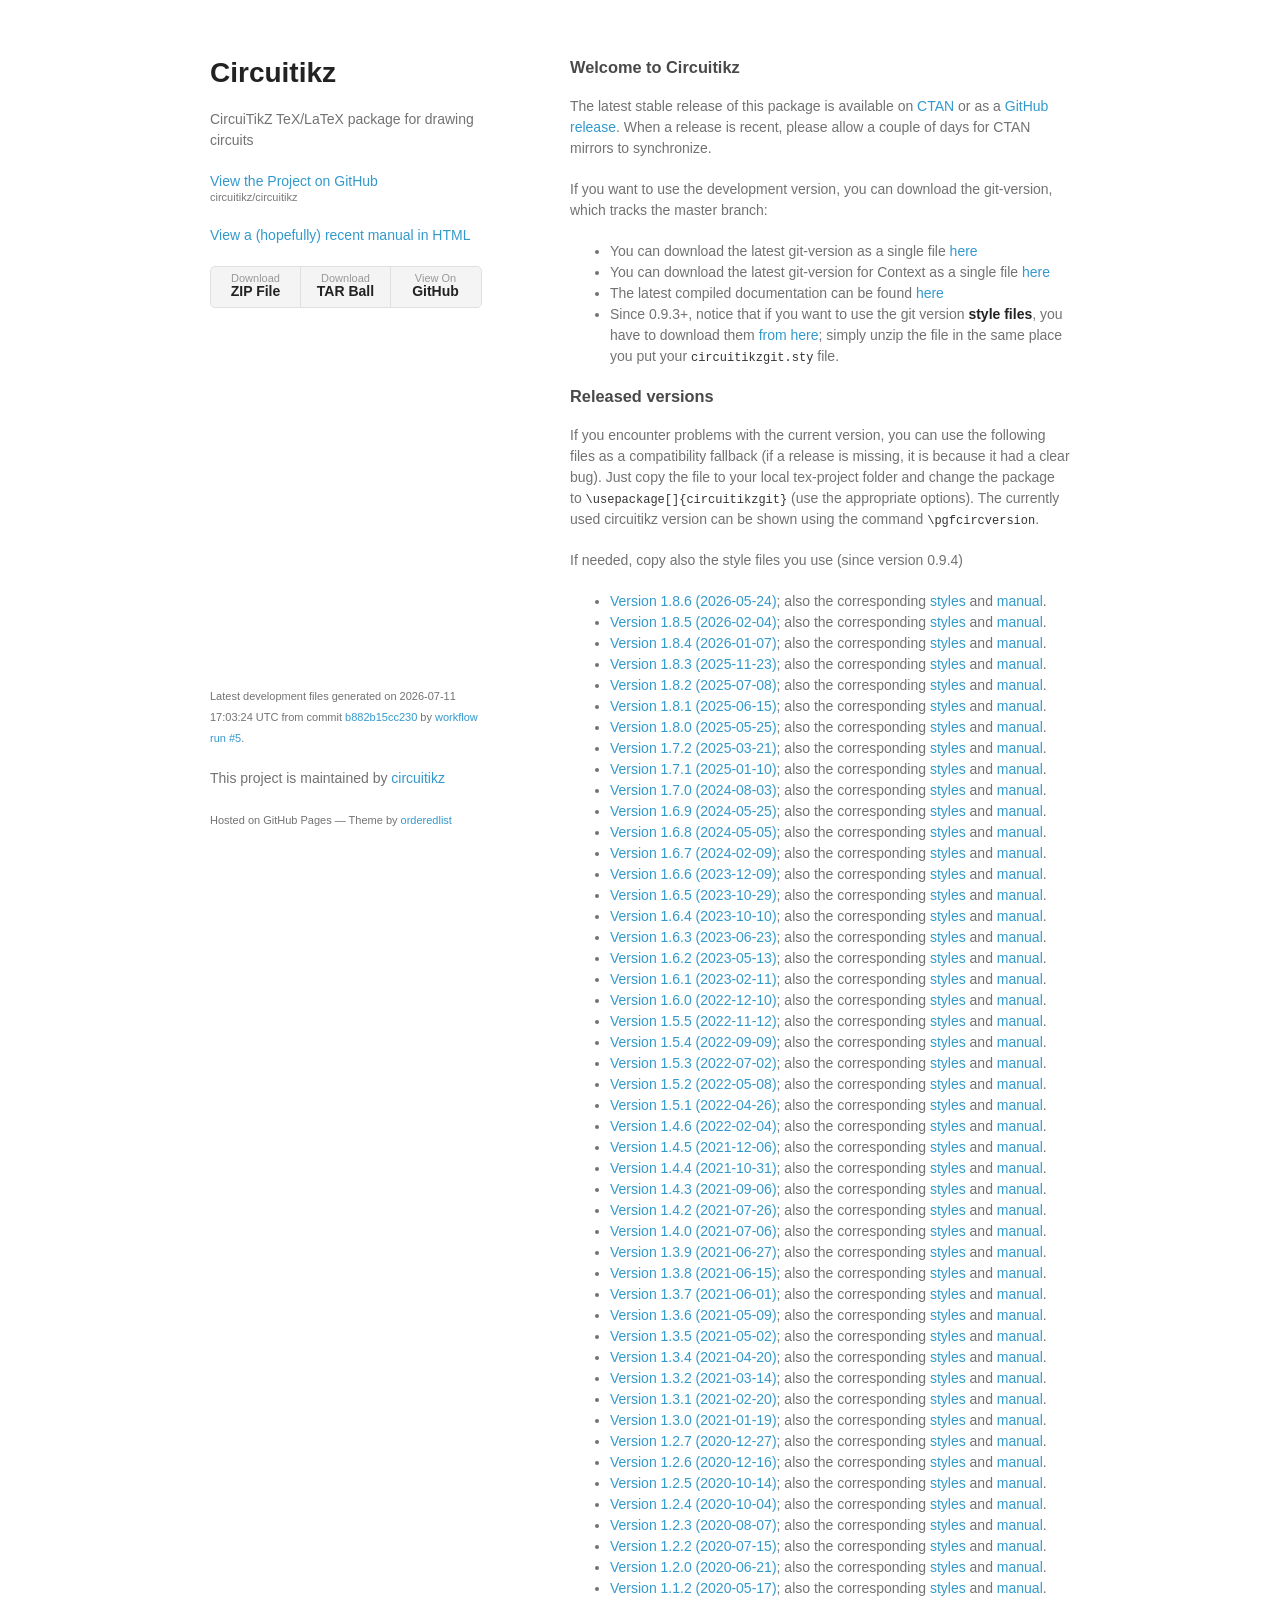
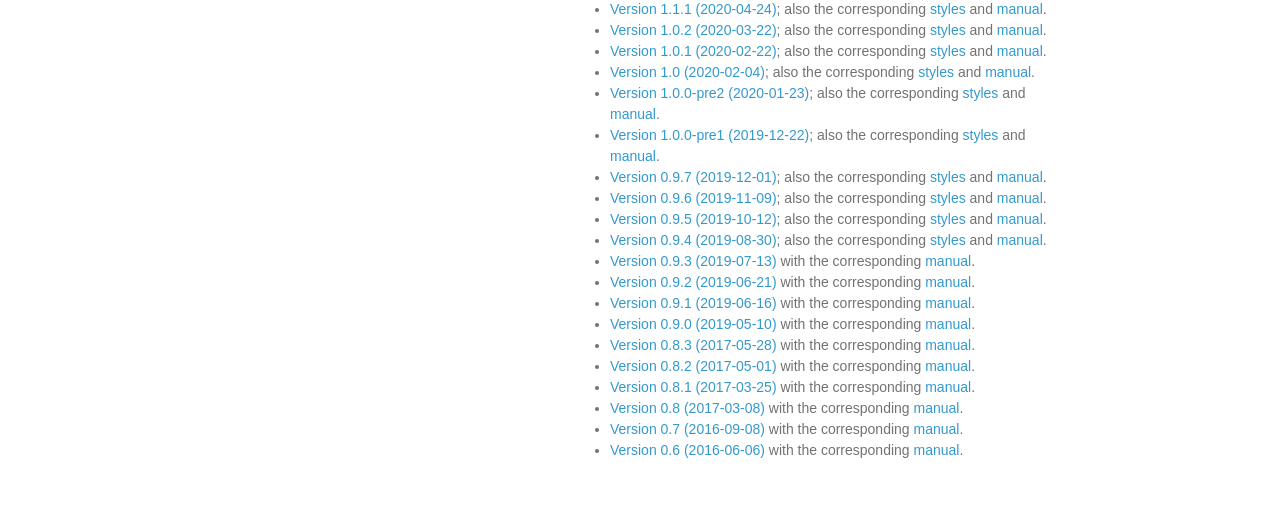
==== commit b15f171a: "Deploy to GitHub Pages: b882b15cc2303fd74117755d7b07c89cd0618ff8" ====
--- a/index.html
+++ b/index.html
@@ -529,8 +529,8 @@
       <footer>
 <!-- CTIKZ_GENERATED_INFO_BEGIN -->
 <p><small>
-Latest development files generated on 2026-07-11 16:55:19 UTC from commit <a href="https://github.com/circuitikz/circuitikz/commit/5837eb60a5ed947e1fc3604dd9315dc61026c036">5837eb60a5ed</a>
-by <a href="https://github.com/circuitikz/circuitikz/actions/runs/29160501678">workflow run #4</a>.
+Latest development files generated on 2026-07-11 17:03:24 UTC from commit <a href="https://github.com/circuitikz/circuitikz/commit/b882b15cc2303fd74117755d7b07c89cd0618ff8">b882b15cc230</a>
+by <a href="https://github.com/circuitikz/circuitikz/actions/runs/29160746350">workflow run #5</a>.
 </small></p>
 <!-- CTIKZ_GENERATED_INFO_END -->
         <p>This project is maintained by <a href="https://github.com/circuitikz">circuitikz</a></p>
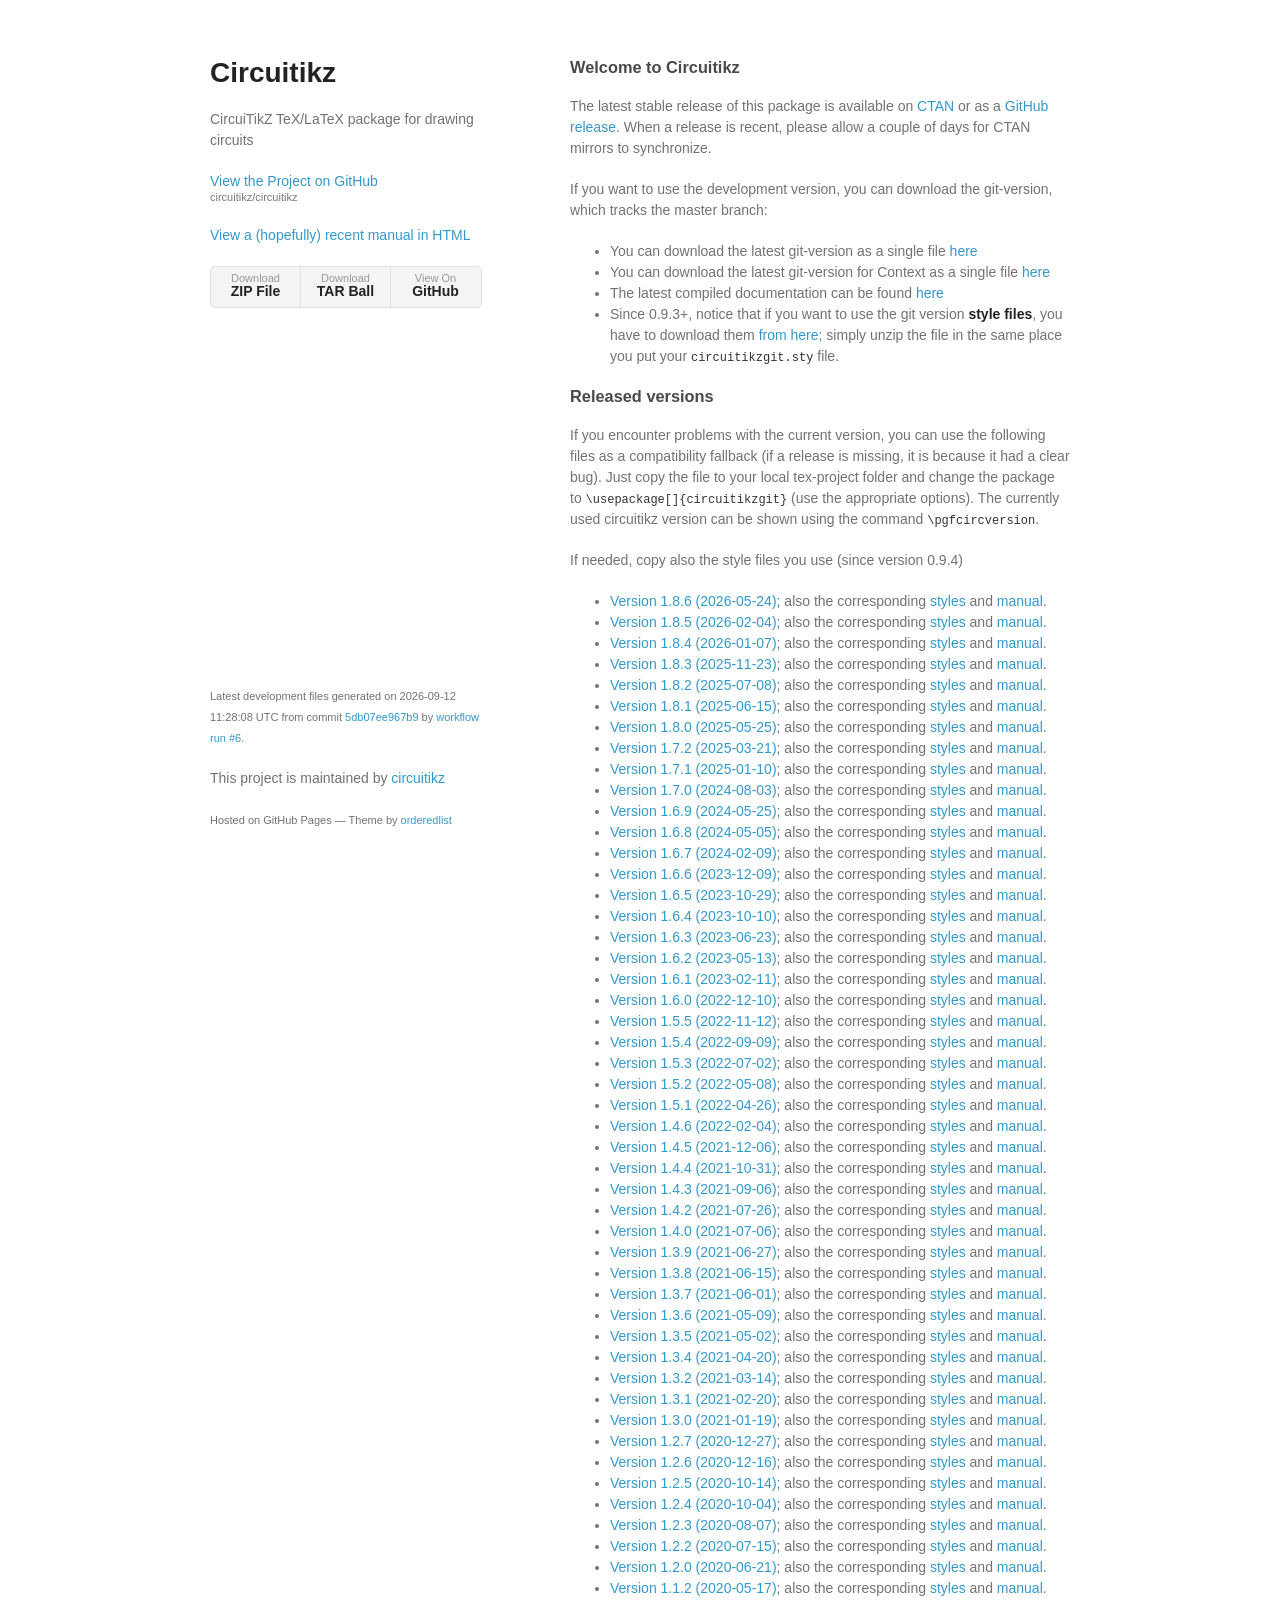
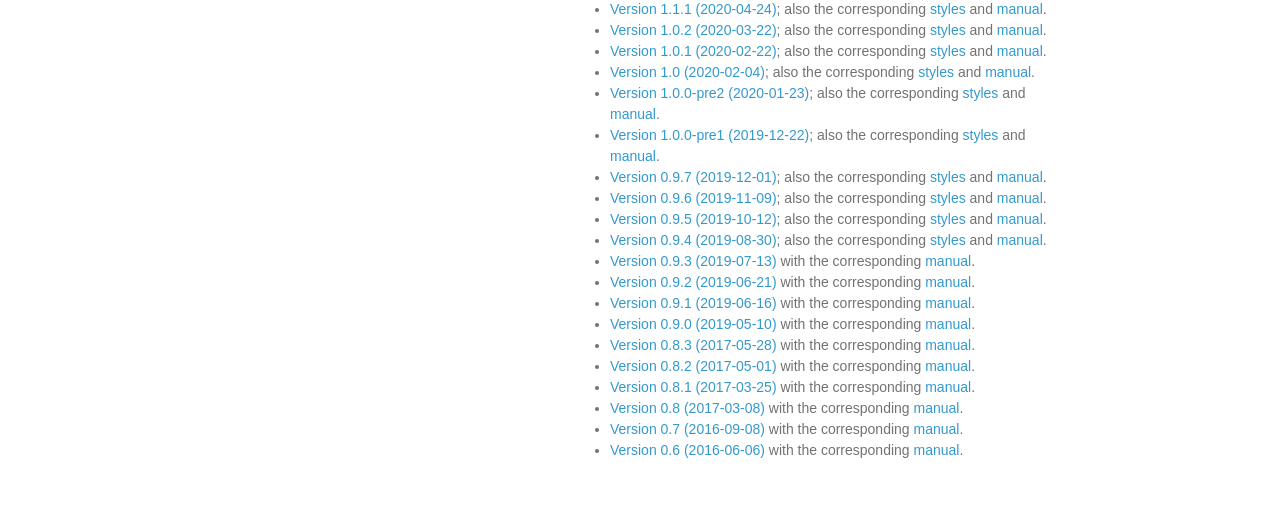
==== commit 20e9d7a9: "Deploy to GitHub Pages: 5db07ee967b9922e3835cf572275afd30468cd69" ====
--- a/index.html
+++ b/index.html
@@ -529,8 +529,8 @@
       <footer>
 <!-- CTIKZ_GENERATED_INFO_BEGIN -->
 <p><small>
-Latest development files generated on 2026-07-11 17:03:24 UTC from commit <a href="https://github.com/circuitikz/circuitikz/commit/b882b15cc2303fd74117755d7b07c89cd0618ff8">b882b15cc230</a>
-by <a href="https://github.com/circuitikz/circuitikz/actions/runs/29160746350">workflow run #5</a>.
+Latest development files generated on 2026-09-12 11:28:08 UTC from commit <a href="https://github.com/circuitikz/circuitikz/commit/5db07ee967b9922e3835cf572275afd30468cd69">5db07ee967b9</a>
+by <a href="https://github.com/circuitikz/circuitikz/actions/runs/34690901439">workflow run #6</a>.
 </small></p>
 <!-- CTIKZ_GENERATED_INFO_END -->
         <p>This project is maintained by <a href="https://github.com/circuitikz">circuitikz</a></p>
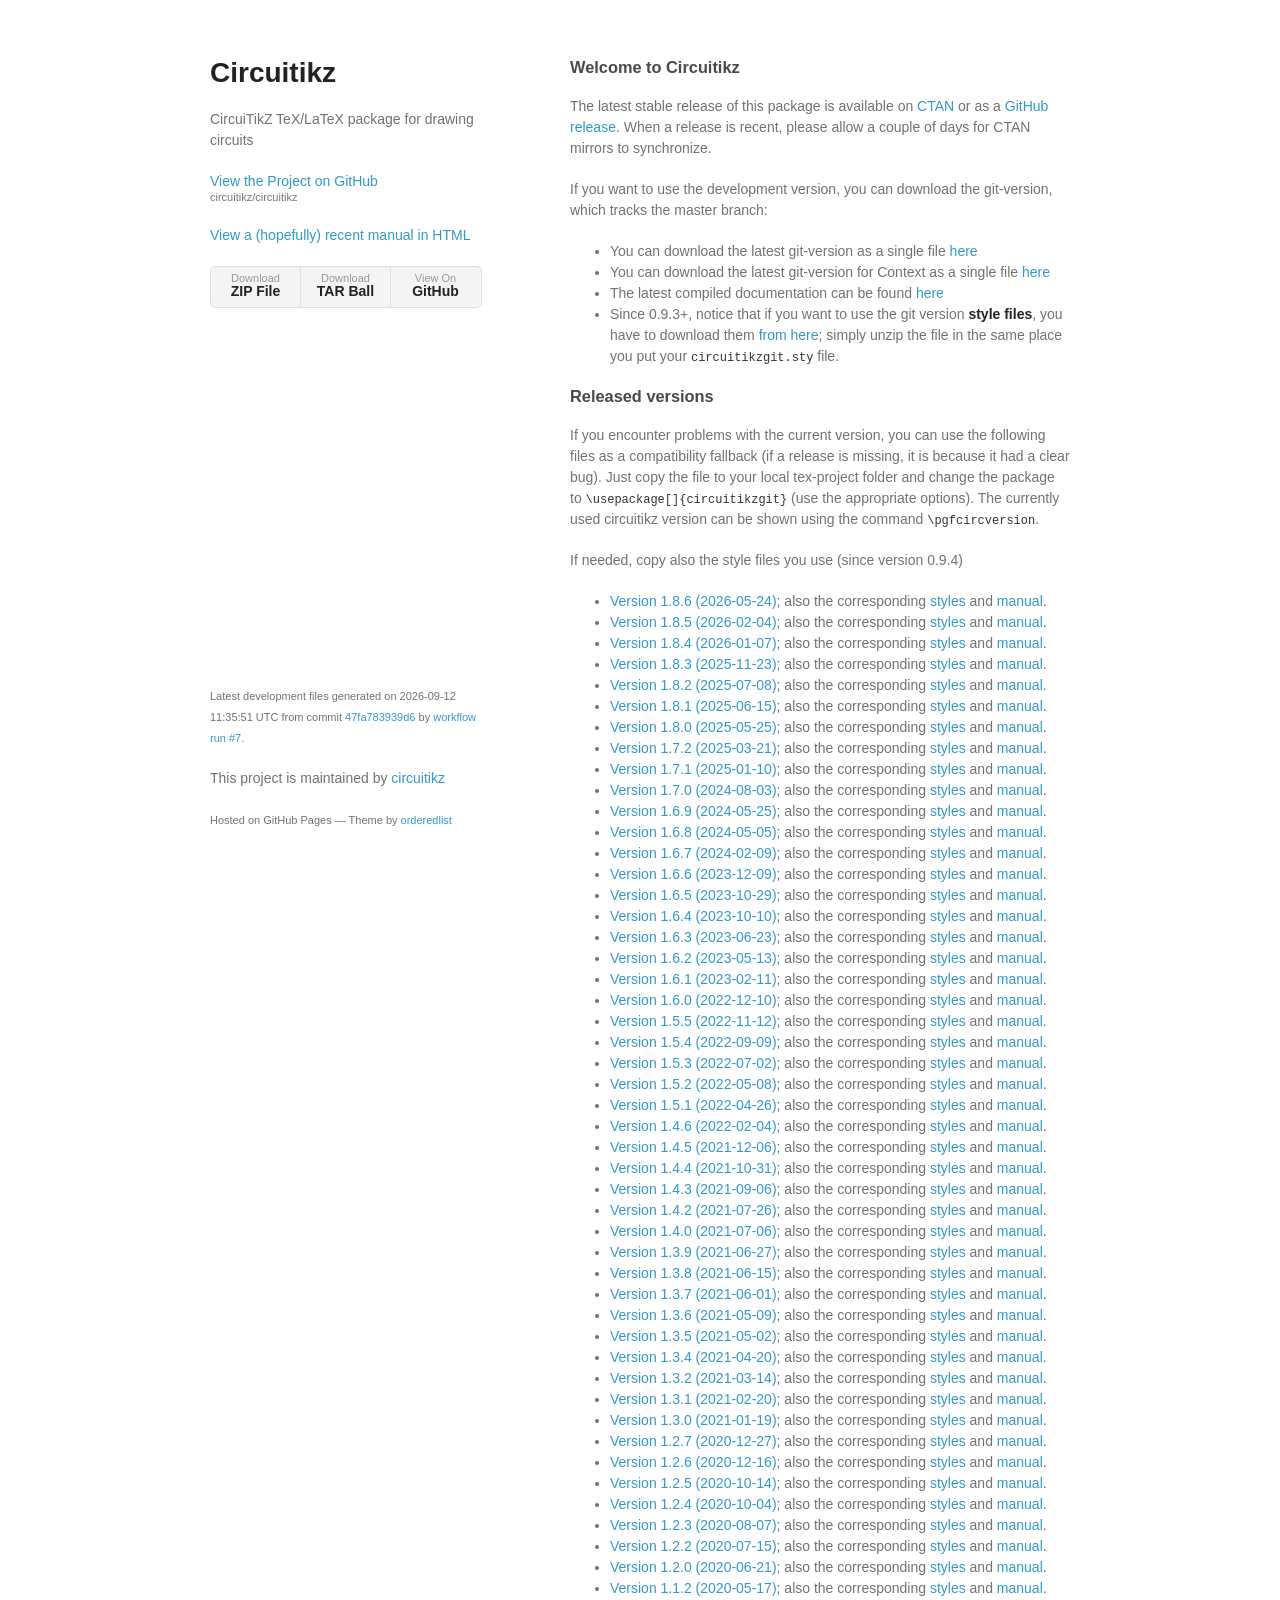
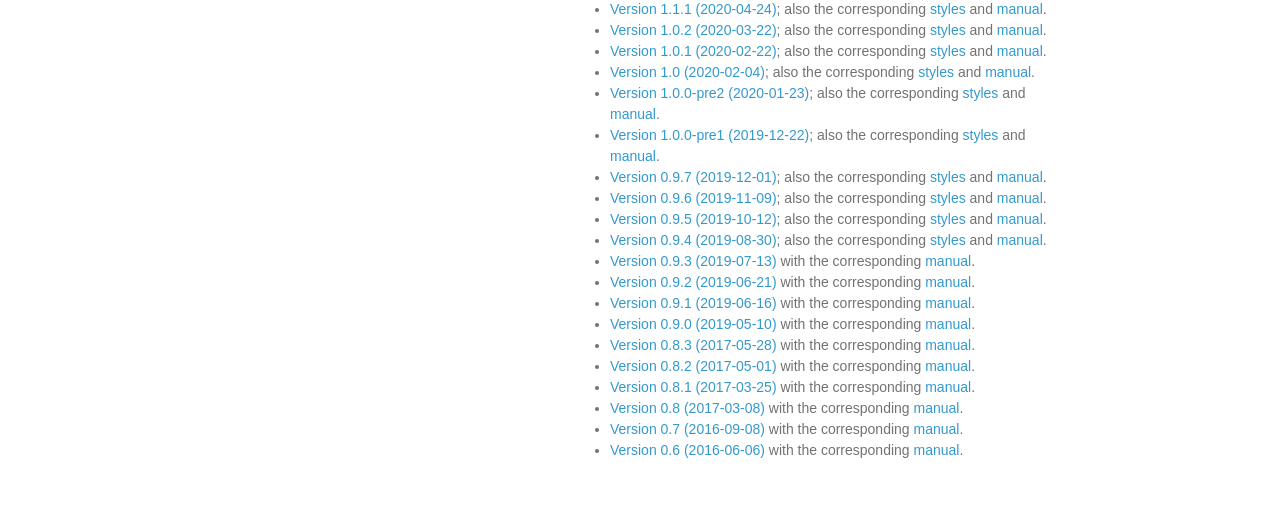
==== commit fb328ca5: "Deploy to GitHub Pages: 47fa783939d64e18aaa7dfecfd0fff768d11903a" ====
--- a/index.html
+++ b/index.html
@@ -529,8 +529,8 @@
       <footer>
 <!-- CTIKZ_GENERATED_INFO_BEGIN -->
 <p><small>
-Latest development files generated on 2026-09-12 11:28:08 UTC from commit <a href="https://github.com/circuitikz/circuitikz/commit/5db07ee967b9922e3835cf572275afd30468cd69">5db07ee967b9</a>
-by <a href="https://github.com/circuitikz/circuitikz/actions/runs/34690901439">workflow run #6</a>.
+Latest development files generated on 2026-09-12 11:35:51 UTC from commit <a href="https://github.com/circuitikz/circuitikz/commit/47fa783939d64e18aaa7dfecfd0fff768d11903a">47fa783939d6</a>
+by <a href="https://github.com/circuitikz/circuitikz/actions/runs/34691230284">workflow run #7</a>.
 </small></p>
 <!-- CTIKZ_GENERATED_INFO_END -->
         <p>This project is maintained by <a href="https://github.com/circuitikz">circuitikz</a></p>
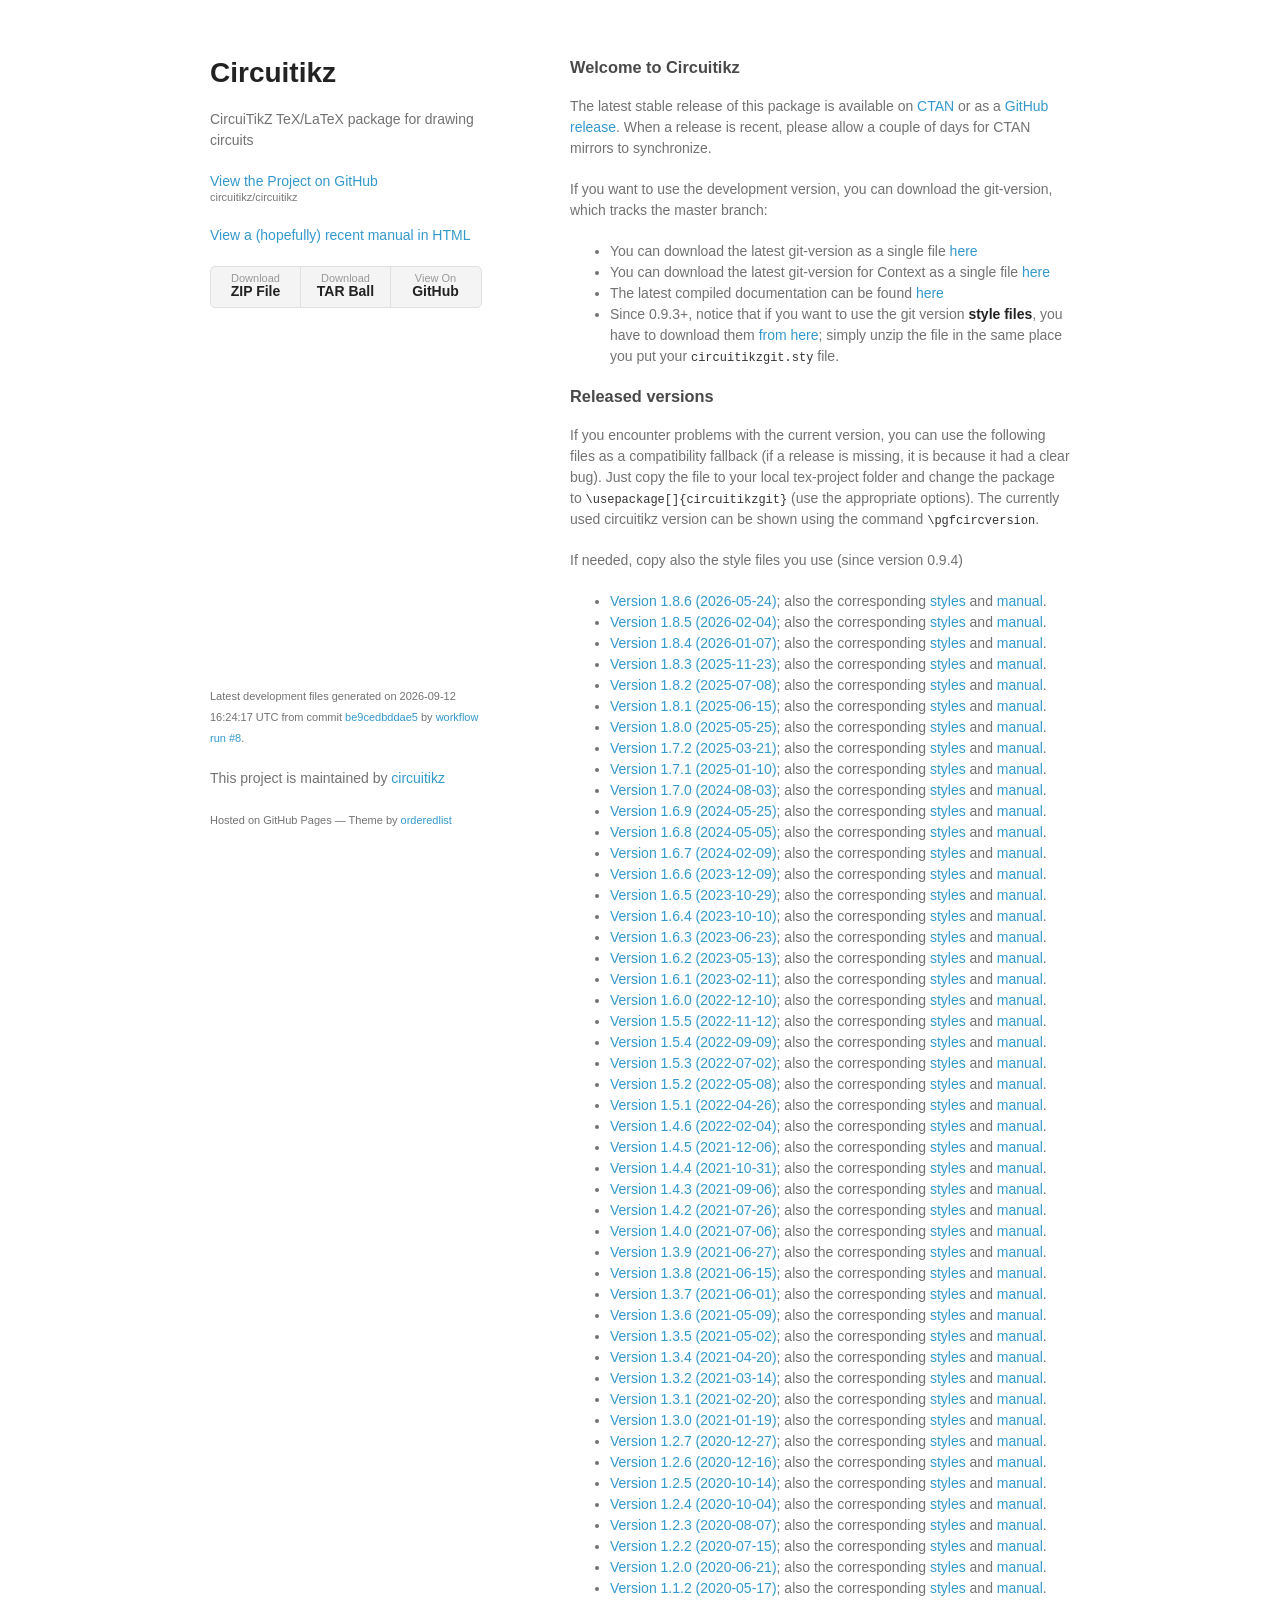
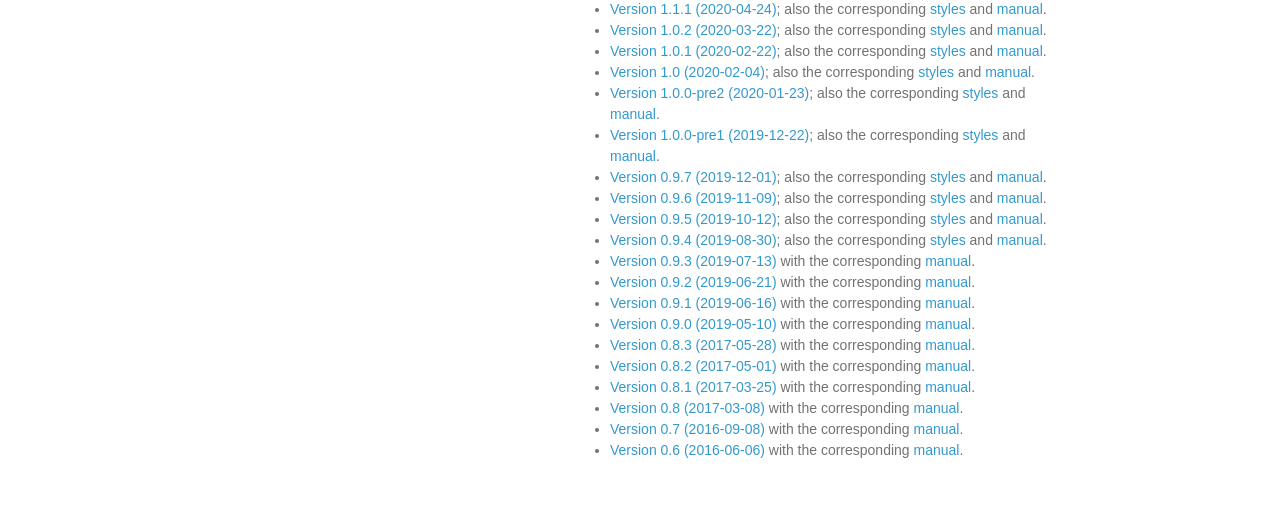
==== commit 40b44516: "Deploy to GitHub Pages: be9cedbddae5a793c394961a8c50a2b671a8adf9" ====
--- a/index.html
+++ b/index.html
@@ -529,8 +529,8 @@
       <footer>
 <!-- CTIKZ_GENERATED_INFO_BEGIN -->
 <p><small>
-Latest development files generated on 2026-09-12 11:35:51 UTC from commit <a href="https://github.com/circuitikz/circuitikz/commit/47fa783939d64e18aaa7dfecfd0fff768d11903a">47fa783939d6</a>
-by <a href="https://github.com/circuitikz/circuitikz/actions/runs/34691230284">workflow run #7</a>.
+Latest development files generated on 2026-09-12 16:24:17 UTC from commit <a href="https://github.com/circuitikz/circuitikz/commit/be9cedbddae5a793c394961a8c50a2b671a8adf9">be9cedbddae5</a>
+by <a href="https://github.com/circuitikz/circuitikz/actions/runs/34704833176">workflow run #8</a>.
 </small></p>
 <!-- CTIKZ_GENERATED_INFO_END -->
         <p>This project is maintained by <a href="https://github.com/circuitikz">circuitikz</a></p>
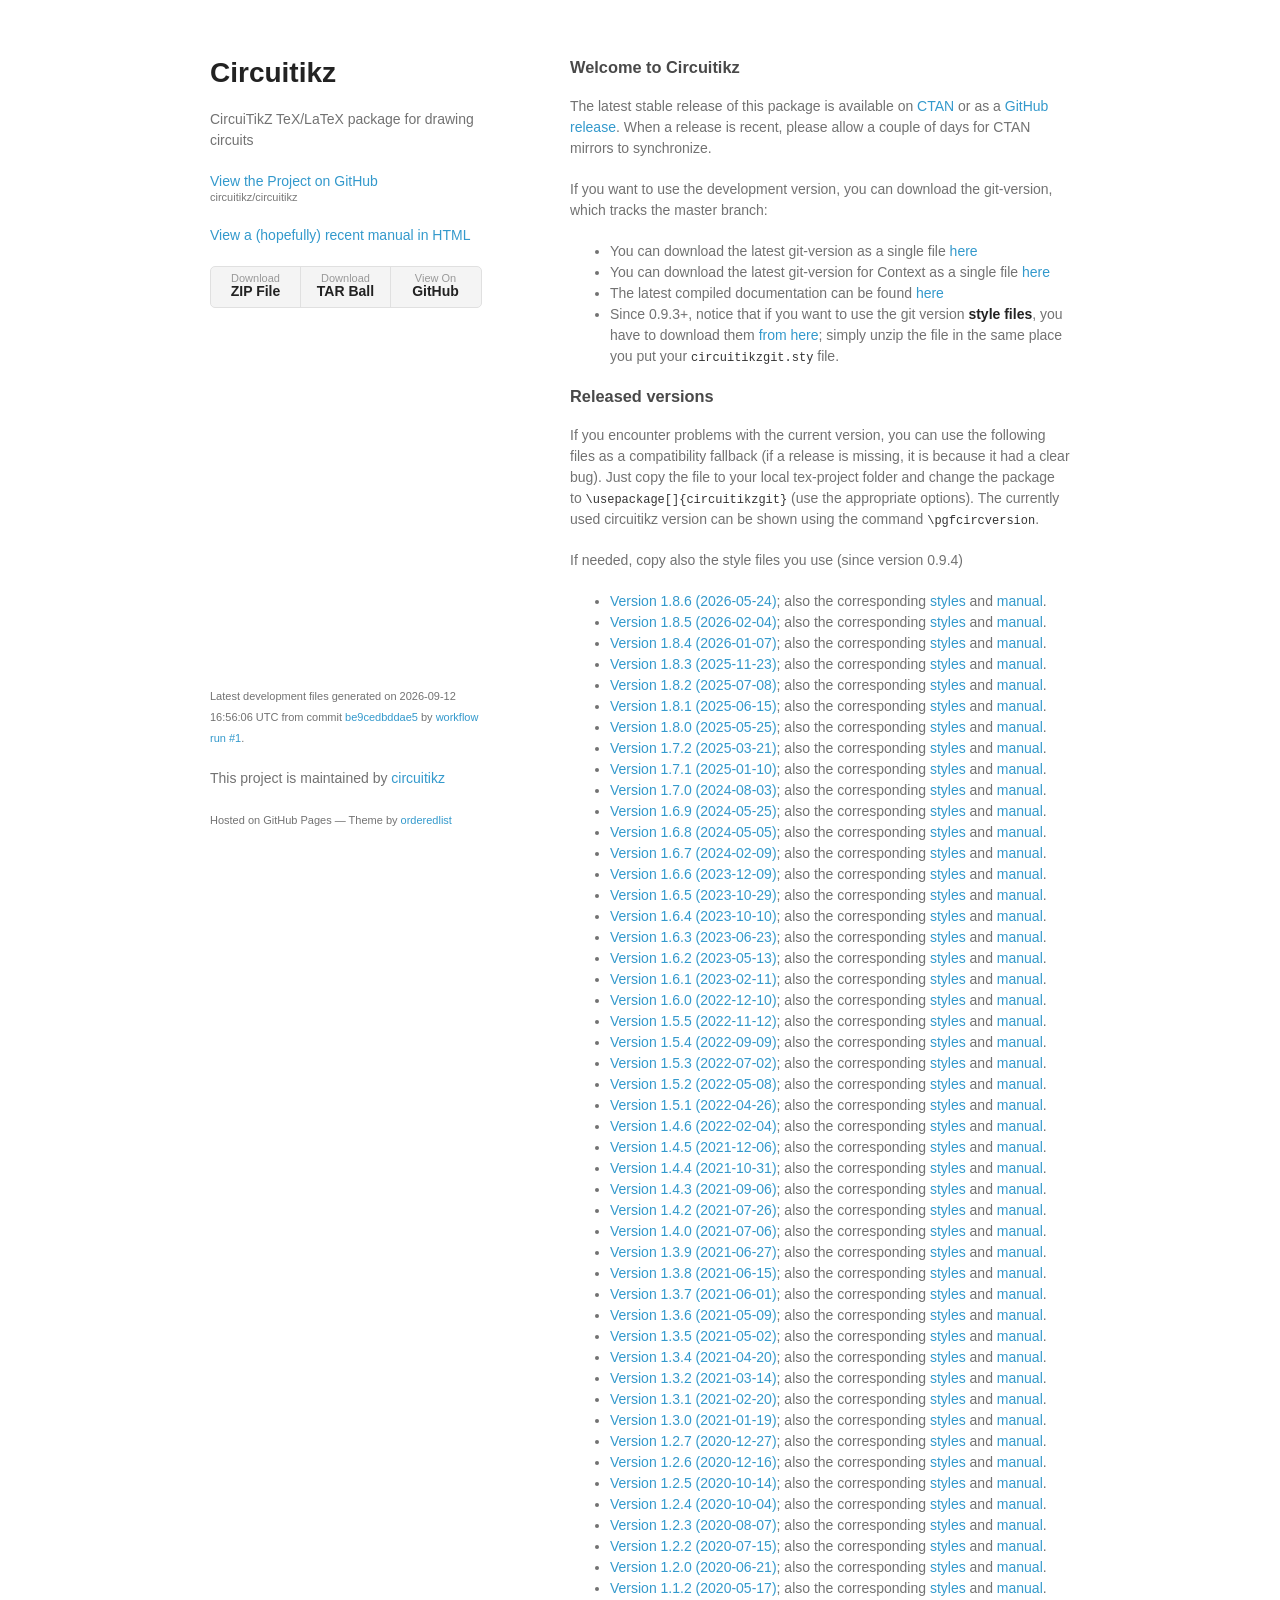
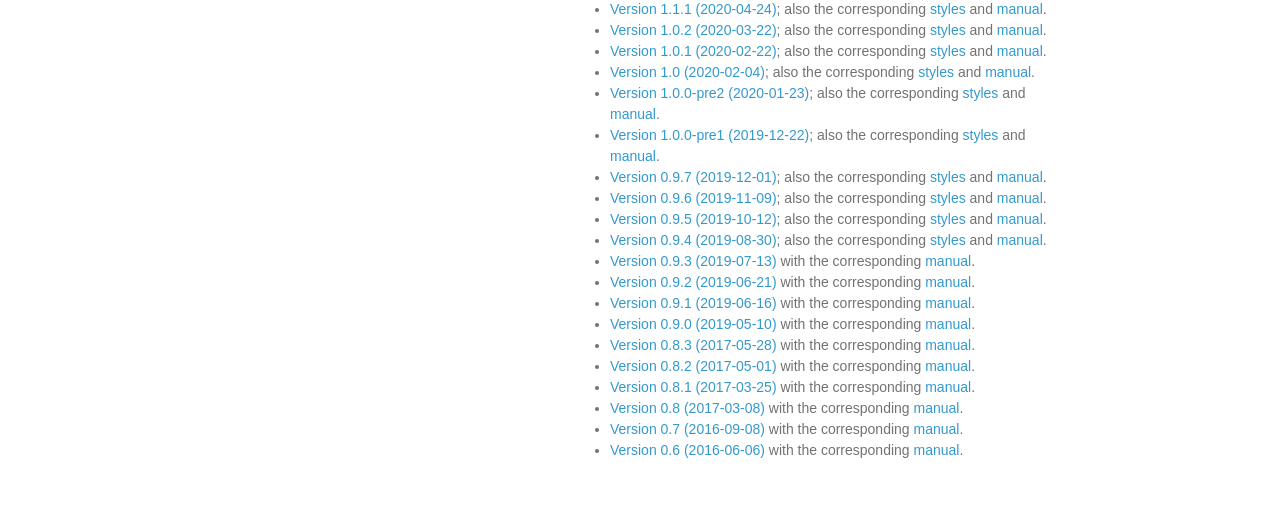
==== commit 3d407f98: "Deploy release artifacts v1.8.7: be9cedbddae5a793c394961a8c50a2b671a8adf9" ====
--- a/index.html
+++ b/index.html
@@ -529,8 +529,8 @@
       <footer>
 <!-- CTIKZ_GENERATED_INFO_BEGIN -->
 <p><small>
-Latest development files generated on 2026-09-12 16:24:17 UTC from commit <a href="https://github.com/circuitikz/circuitikz/commit/be9cedbddae5a793c394961a8c50a2b671a8adf9">be9cedbddae5</a>
-by <a href="https://github.com/circuitikz/circuitikz/actions/runs/34704833176">workflow run #8</a>.
+Latest development files generated on 2026-09-12 16:56:06 UTC from commit <a href="https://github.com/circuitikz/circuitikz/commit/be9cedbddae5a793c394961a8c50a2b671a8adf9">be9cedbddae5</a>
+by <a href="https://github.com/circuitikz/circuitikz/actions/runs/34706459679">workflow run #1</a>.
 </small></p>
 <!-- CTIKZ_GENERATED_INFO_END -->
         <p>This project is maintained by <a href="https://github.com/circuitikz">circuitikz</a></p>
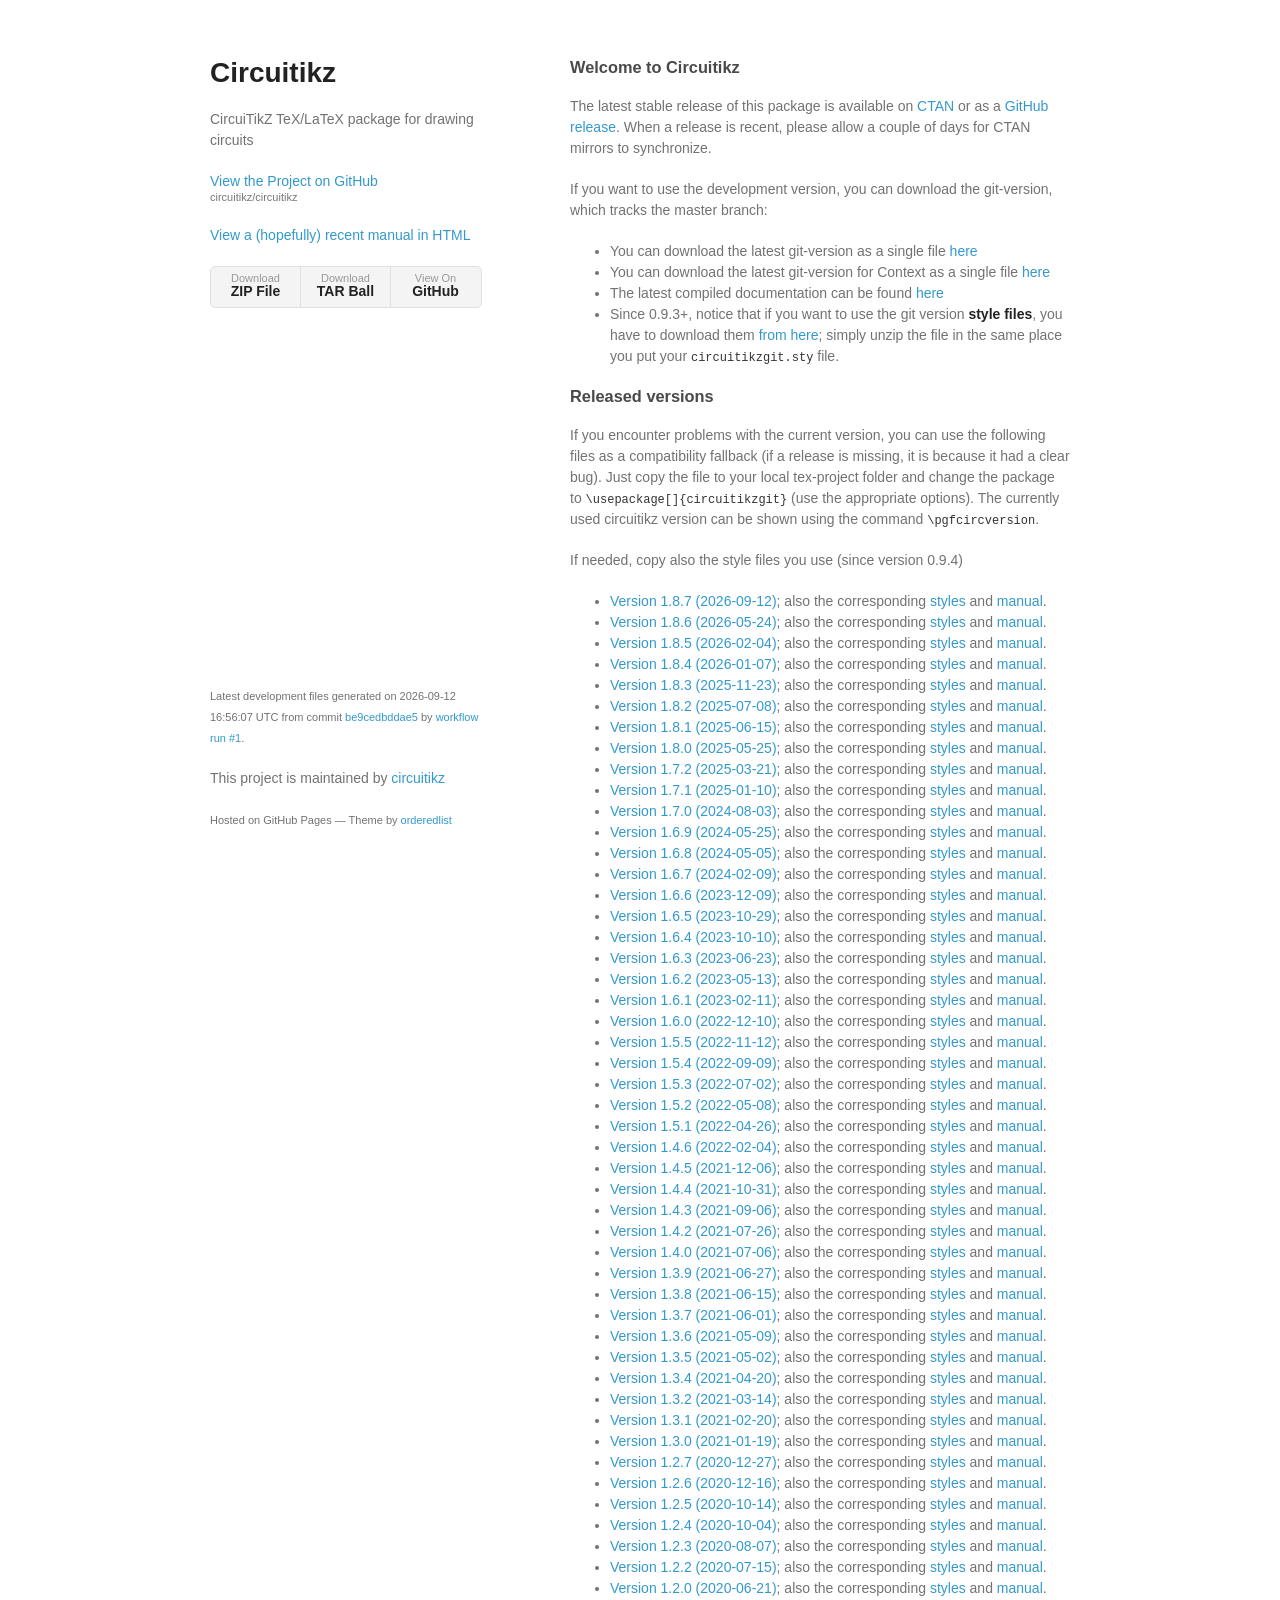
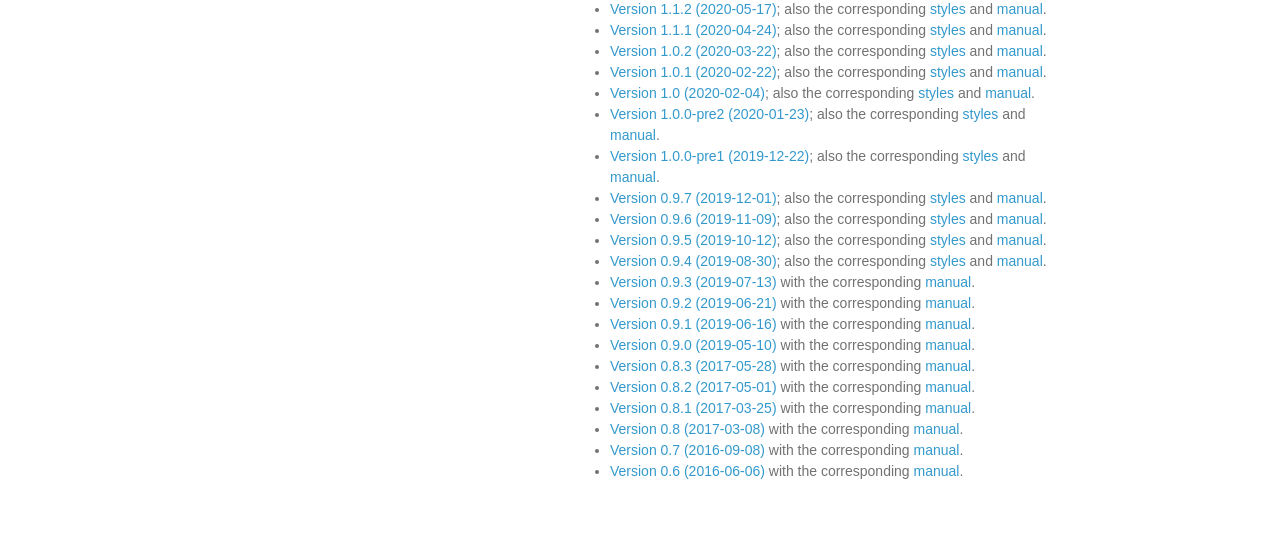
==== commit b886341d: "Add release v1.8.7 to index" ====
--- a/index.html
+++ b/index.html
@@ -55,6 +55,13 @@
         <p>If needed, copy also the style files you use (since version 0.9.4)</p>
 <ul>
 <!-- CTIKZ_RELEASES_BEGIN -->
+  <li><a href="https://github.com/circuitikz/circuitikz/raw/3d407f98759e0429fc8621e34a0e477fac1a96c9/circuitikzgit.sty">
+  Version 1.8.7 (2026-09-12)</a>; also the corresponding
+  <a href="https://github.com/circuitikz/circuitikz/blob/3d407f98759e0429fc8621e34a0e477fac1a96c9/ctikzstylesgit.zip?raw=true">
+  styles </a> and
+  <a href="https://github.com/circuitikz/circuitikz/blob/3d407f98759e0429fc8621e34a0e477fac1a96c9/circuitikzmanualgit.pdf?raw=true">
+  manual</a>.
+</li>
 <li><a href="https://github.com/circuitikz/circuitikz/raw/92acef984a8607f31a7db0b6cf08e2146a78a086/circuitikzgit.sty">
   Version 1.8.6 (2026-05-24)</a>; also the corresponding
   <a href="https://github.com/circuitikz/circuitikz/blob/92acef984a8607f31a7db0b6cf08e2146a78a086/ctikzstylesgit.zip?raw=true">
@@ -529,7 +536,7 @@
       <footer>
 <!-- CTIKZ_GENERATED_INFO_BEGIN -->
 <p><small>
-Latest development files generated on 2026-09-12 16:56:06 UTC from commit <a href="https://github.com/circuitikz/circuitikz/commit/be9cedbddae5a793c394961a8c50a2b671a8adf9">be9cedbddae5</a>
+Latest development files generated on 2026-09-12 16:56:07 UTC from commit <a href="https://github.com/circuitikz/circuitikz/commit/be9cedbddae5a793c394961a8c50a2b671a8adf9">be9cedbddae5</a>
 by <a href="https://github.com/circuitikz/circuitikz/actions/runs/34706459679">workflow run #1</a>.
 </small></p>
 <!-- CTIKZ_GENERATED_INFO_END -->
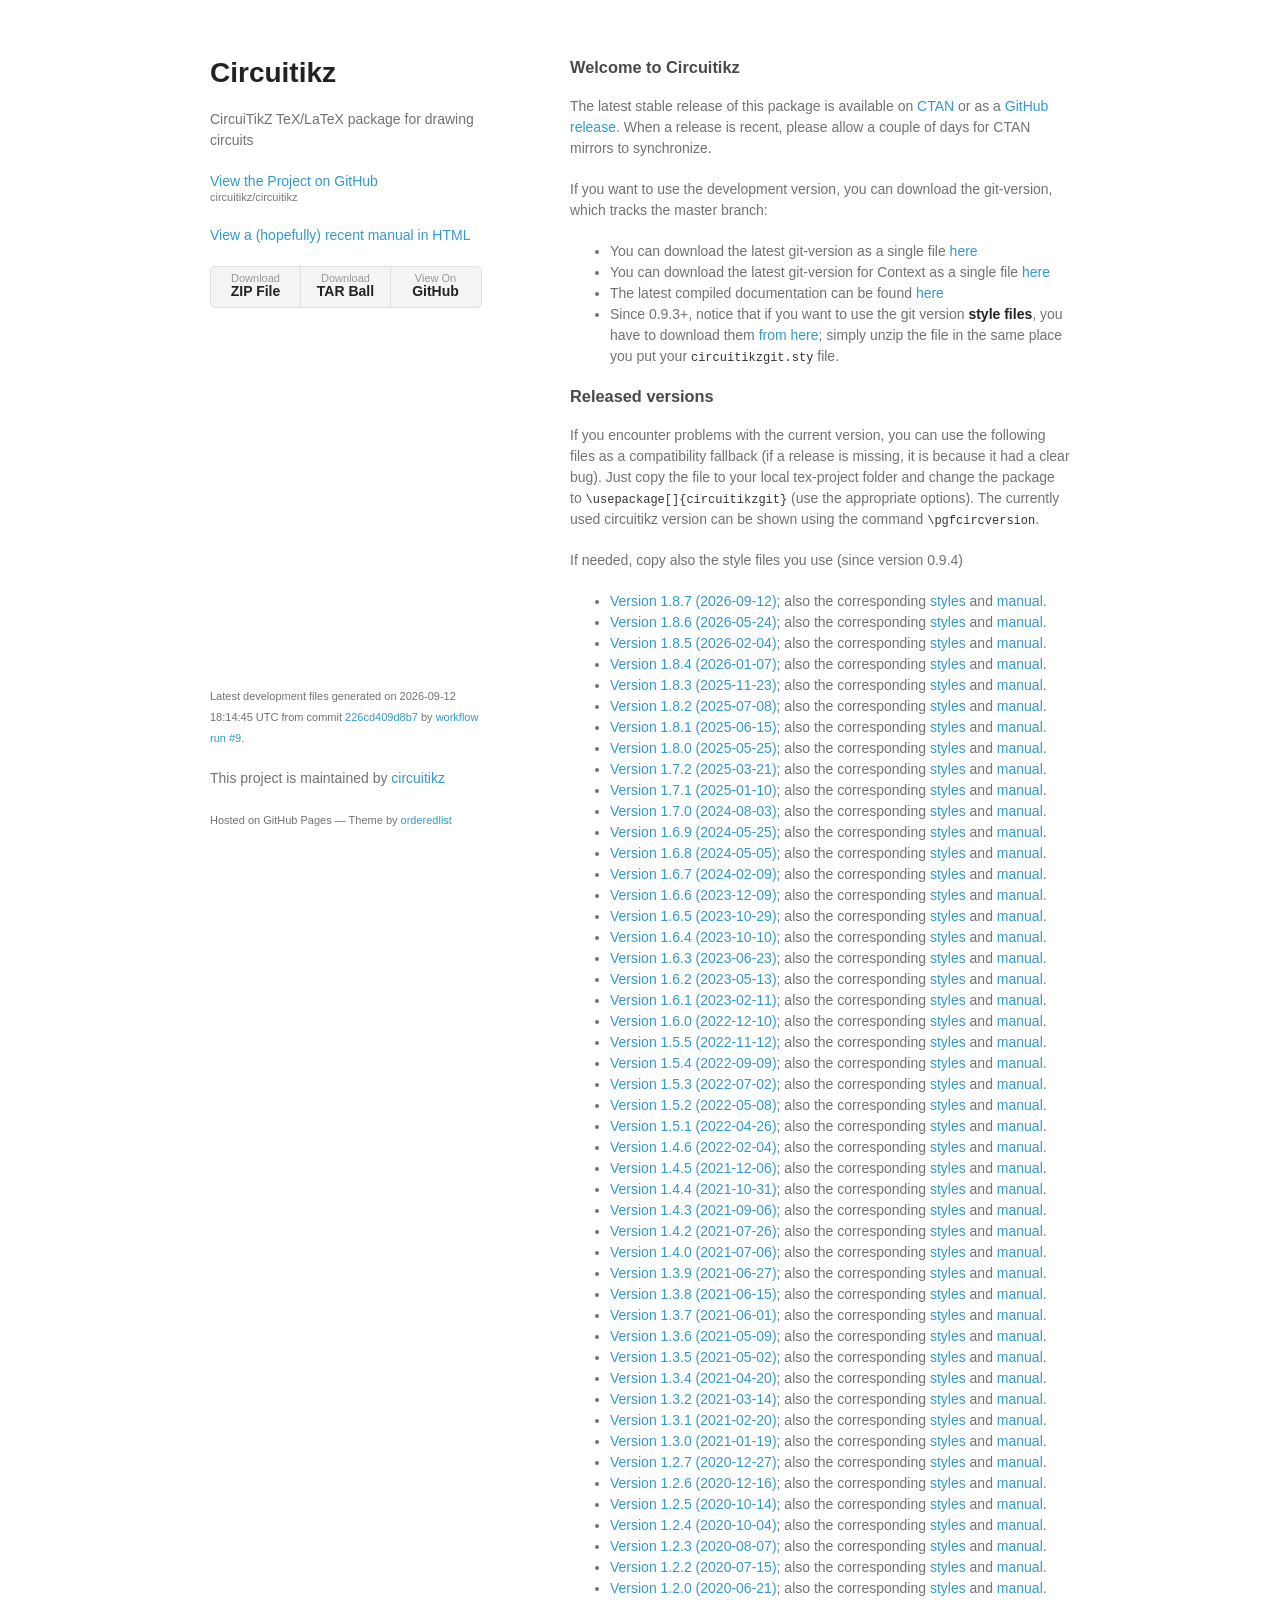
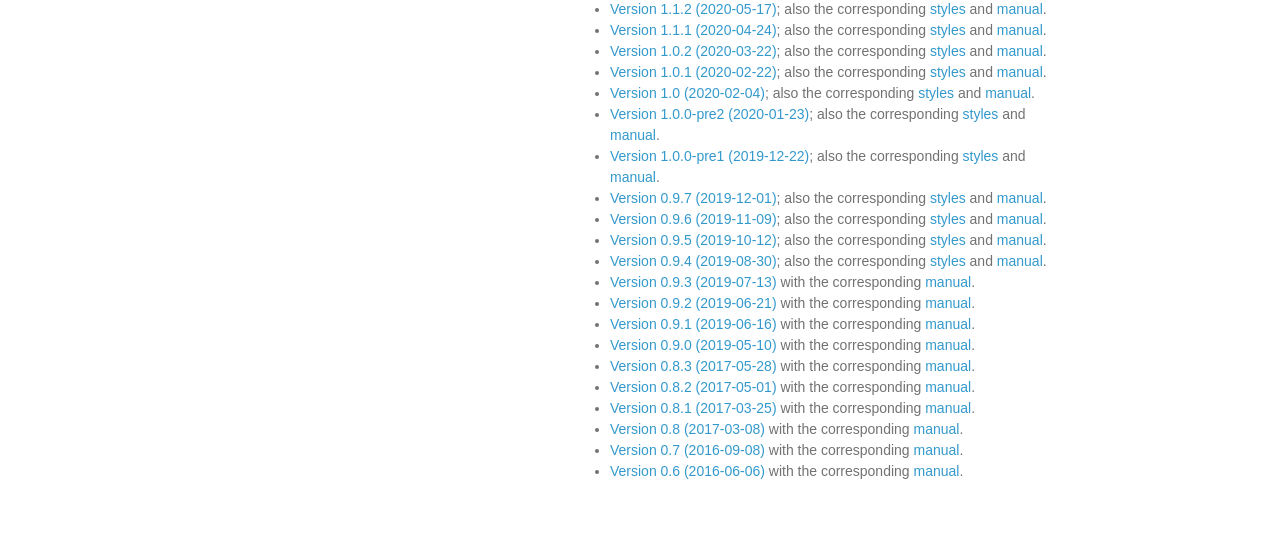
==== commit 7eb98af2: "Deploy to GitHub Pages: 226cd409d8b7625a42d0a084eef085e4e56f86d6" ====
--- a/index.html
+++ b/index.html
@@ -536,8 +536,8 @@
       <footer>
 <!-- CTIKZ_GENERATED_INFO_BEGIN -->
 <p><small>
-Latest development files generated on 2026-09-12 16:56:07 UTC from commit <a href="https://github.com/circuitikz/circuitikz/commit/be9cedbddae5a793c394961a8c50a2b671a8adf9">be9cedbddae5</a>
-by <a href="https://github.com/circuitikz/circuitikz/actions/runs/34706459679">workflow run #1</a>.
+Latest development files generated on 2026-09-12 18:14:45 UTC from commit <a href="https://github.com/circuitikz/circuitikz/commit/226cd409d8b7625a42d0a084eef085e4e56f86d6">226cd409d8b7</a>
+by <a href="https://github.com/circuitikz/circuitikz/actions/runs/34710335917">workflow run #9</a>.
 </small></p>
 <!-- CTIKZ_GENERATED_INFO_END -->
         <p>This project is maintained by <a href="https://github.com/circuitikz">circuitikz</a></p>
